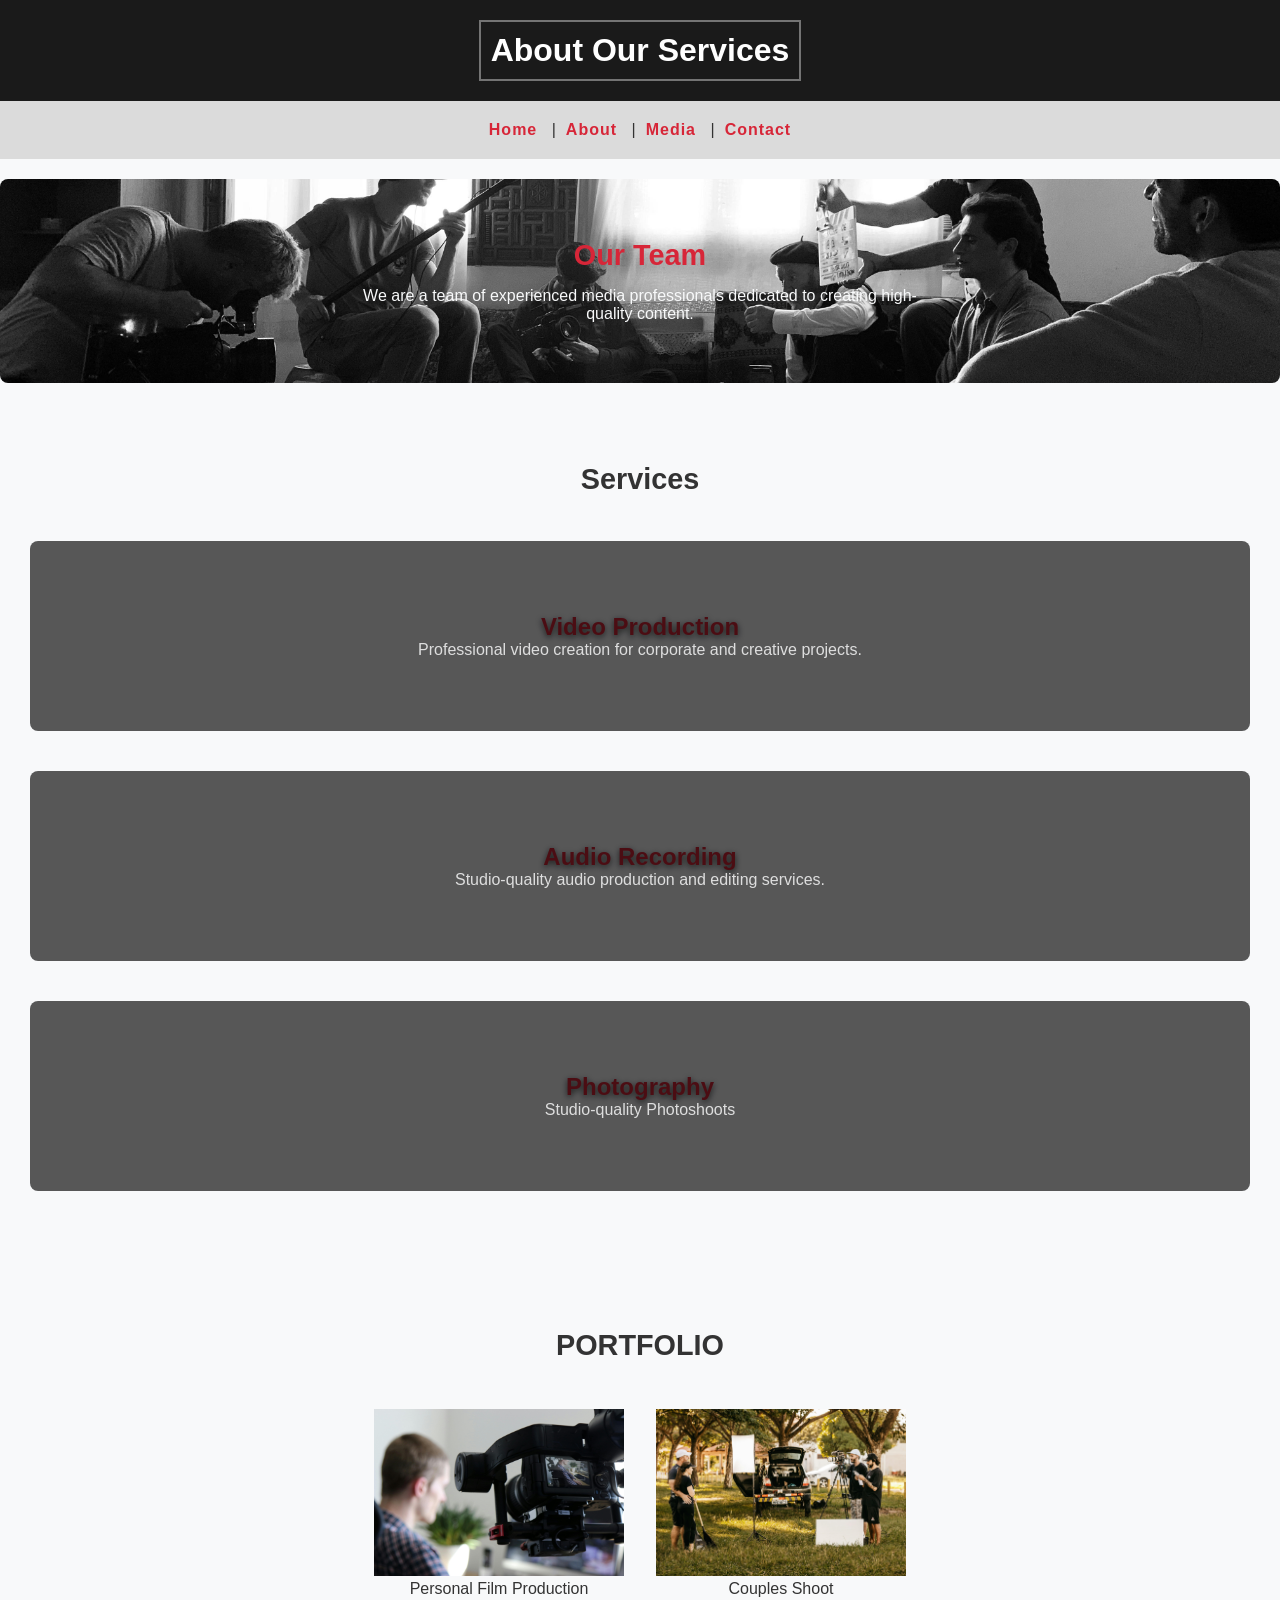
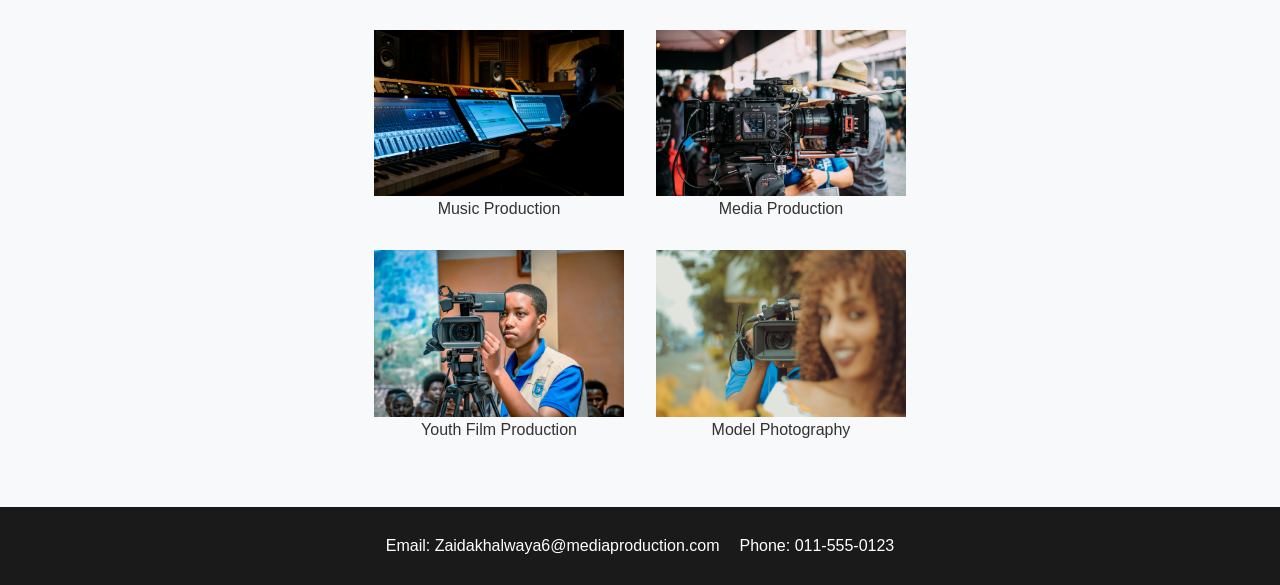
==== about.html @ 87d3c967 "fix full screen bug" ====
<!DOCTYPE html>
<html lang="en">
<head>
    <meta charset="UTF-8">
    <meta name="viewport" content="width=device-width, initial-scale=1.0">
    <title>About Us</title>
    <link rel="stylesheet" href="css/styles.css">
    <link rel="stylesheet" href="css/animations.css">
    <link rel="stylesheet" href="css/layout.css">
</head>
<body>
    <header class="top">
        <h1>About Our Services</h1>
    </header>
    <nav class="nav">
        <ul >
            <li><a href="index.html">Home</a> | </li>
            <li><a href="about.html">About</a> | </li>
            <li><a href="media.html">Media</a> | </li>
            <li><a href="contact.html">Contact</a></li>
        </ul>
    </nav>

    <main>
      <section class="team-section">
        <article>
            <h2>Our Team</h2>
            <p>We are a team of experienced media professionals dedicated to creating high-quality content.</p>
        </article>
      </section>
    
    <section class="service-section">
        <div class="service">
            <h2>Services</h2>
        </div>

        <article class="service-card video-section">
            <video autoplay muted loop playsinline>
                <source src="media/videoPRO.mp4" type="video/mp4">
            </video>

            <div class="content">
                <h3>Video Production</h3>
                <p>Professional video creation for corporate and creative projects.</p>
            </div>
        </article>

        <article class="service-card audio-section">
            <video autoplay muted loop playsinline>
                <source src="media/audioPRO.mp4" type="video/mp4">
            </video>

            <div class="content">
                <h3>Audio Recording</h3>
                <p>Studio-quality audio production and editing services.</p>
            </div>
        </article>

        <article class="service-card img-section">
            <video autoplay muted loop playsinline>
                <source src="media/photoPRO1.mp4" type="video/mp4">
            </video>

            <div class="content">
                <h3>Photography</h3>
                <p>Studio-quality Photoshoots</p>
            </div>
        </article>
    </section>
        
    <section class="portfolio-section">
        <article>
            <div class="portfolio-grid">
                <h2>Portfolio</h2>

                <figure>
                    <img src="images/work1.jpg" alt="Portfolio image 1">
                    <figcaption>Personal Film Production</figcaption>
                </figure>

                <figure>
                    <img src="images/work2.jpg" alt="Portfolio image 2">
                    <figcaption>Couples Shoot</figcaption>
                </figure>

                <figure>
                    <img src="images/work3.jpg" alt="Portfolio image 3">
                    <figcaption>Music Production</figcaption>
                </figure>

                <figure>
                    <img src="images/work4.jpg" alt="Portfolio image 4">
                    <figcaption>Media Production</figcaption>
                </figure>

                <figure>
                    <img src="images/work5.jpg" alt="Portfolio image 5">
                    <figcaption>Youth Film Production</figcaption>
                </figure>

                <figure>
                    <img src="images/work6.jpg" alt="Portfolio image 6">
                    <figcaption>Model Photography</figcaption>
                </figure>

            </div>
        </article>
    </section>
    
    </main>

    <footer>
        <div class="bottom">
            <p>Email: Zaidakhalwaya6@mediaproduction.com</p>
            <p>Phone: 011-555-0123</p>
        </div>
    </footer>
</body>
</html>
---- css/styles.css ----
:root {
    --bg: #F8F9FA;
    --primary: #1A1A1A;
    --secondary: #2F2F2F;
    --accent: #D72638;
    --accent-alt: #3A86FF;
    --text: #333333;
    --text-light: #777777;
    --bg-secondary: #ECECEC;
}

* {
    margin: 0;
    padding: 0;
}

html,body {
    font-family: Arial;
    background-color: var(--bg);
    color: var(--text);
}

.top {
    background-color: var(--primary);
    color: white;
}

.nav ul{
    list-style: none;
    background-color: #dbdbdb;
}

.nav a {
    text-decoration: none;
    color: var(--accent);
    font-weight: bold;   
}

.nav a {
     font-family: 'Poppins', sans-serif;
    font-weight: 600;
    letter-spacing: 1px;
}

.hero {
    background-color: var(--primary);
    color: white;
}

.hero h2 {
    color: var(--accent);
}
.hero p {
    color: #CCCCCC;
}

.hero {
    background-image: url("/images/bannerHomePage.jpg"); 
    background-size: cover; 
    background-position: center; 
    background-repeat: no-repeat; 
    
    padding: 40px; 
    color: white; 
}

.team-section {
    background-image: url("/images/bannerAboutPage.jpg");
    background-size: cover;
    background-position: center;  
    background-repeat: no-repeat; 
    padding: 40px; 
    color: white; 
}


.content {
    padding: 40px 20px;
    border-radius: 8px;
 
}

.content h2 {
    color: var(--primary);
}

.content p {
    color: var(--text-light);
}


/* about.html styles *****/  
.team-section h2 {
    color: var(--accent);
}
.team-section {
    color: var(--bg);
}

/* Dark overlay for readability */
.service-card::before {
    content: "";
    position: absolute;
    inset: 0;
    background: rgba(0, 0, 0, 0.65);
    z-index: 0;
}

/* Text styling */
.service-card h3 {
    font-size: 1.5rem;
    font-weight: 600;
}

.service-card p {
    font-size: 1rem;
    opacity: 0.9;
}

.video-section h3,
.audio-section h3,
.img-section h3 {
    color: var(--accent);
        text-shadow: 0 2px 6px rgba(0, 0, 0, 0.8);
}

.video-section p,
.audio-section p,
.img-section p {
    color: var(--bg-secondary);
}

/*media section */

.client {
    padding: 4rem 2rem; 
    background-color: #f4f6f8; 
    font-family: 'Segoe UI', Tahoma, Geneva, Verdana, sans-serif;
    }


.client h2 {
  color: #333;
  font-size: 2rem;
  font-weight: 700;
 }

.client figure {
    background: #ffffff;
    border: 1px solid #e0e0e0;
    border-radius: 12px;
    box-shadow: 0 4px 6px rgba(0,0,0,0.05); 
    transition: transform 0.3s ease, box-shadow 0.3s ease;
 }

.client img {
    border-radius: 50%;   
    border: 3px solid #fff;
    box-shadow: 0 2px 4px rgba(0,0,0,0.1);
    }

/*Text Styling */

.client figcaption {
    color: #555;
    font-size: 0.95rem;
   line-height: 1.5;
    }

.client figcaption strong {
    display: block;
    color: #222;
    font-size: 1.1rem;
    margin-bottom: 0.25rem;
   }

form {    
    background-color: #f9f9f9;
    padding: 2rem;          
    border-radius: 8px;     
    box-shadow: 0 4px 6px rgba(0,0,0,0.1); 
}

.form-heading {
        display: flex;
        justify-content: center;
        margin-top: 0;
        border-bottom: 1px solid #000000; 
        padding-bottom: 0.5rem;    
    }

form input, form textarea {
    border: 1px solid #000000;
    border-radius: 4px;
    box-sizing: border-box;
}

form button {
    border: none;
    border-radius: 4px;
    background-color: #3f3f3f;
    color: white;
}

.bottom {
    background-color: var(--primary);
    color: white;
}
---- css/animations.css ----
/* nav animation */

.nav a:hover{
    color: black;
    text-decoration:underline;
}


/*Hover animations*/
.service-section article:hover,
.portfolio-grid img:hover {
    transform: translateY(-5px);
    transition: 0.3s ease;
    box-shadow: 0 28px 20px rgba(0,0,0,0.15);
}


/*transition animations**/
.portfolio-grid img {
    transition: transform 1.0s ease;
}

.service-section article {
    transition: transform 1.5s ease;
}

.service-section article:hover {
    transform: scale(1.4);
}

.portfolio-grid img:hover {
    transform: scale(1.3);
}


.client figure:hover {
    transform: translateY(-5px);
    box-shadow: 0 10px 15px rgba(0,0,0,0.1);
    border-color: #ccc;
}

button:hover {
    background-color: #a61b2a; 
    transform: scale(1.05);
}



/*bounce animations*/
.hero h2,
.content h2 {
    animation: float 3s ease-in-out infinite;

}


.video-section h3,
.audio-section h3,
.img-section h3,
.audio-sample h2 {
    animation: float 5s ease-in-out infinite;
}



.hat {
    height: 100px;
    animation: hatBounce 1s ease-out forwards;
    opacity: 0;
}



@keyframes hatBounce {
    0% {
        transform: translateY(-150px) scale(0.5) rotate(-30deg);
        opacity: 0;
    }
    50% {
        transform: translateY(20px) scale(1.2) rotate(10deg);
        opacity: 1;
    }
    70% {
        transform: translateY(-10px) scale(0.95) rotate(-5deg);
    }
    100% {
        transform: translateY(0) scale(1) rotate(0deg);
          opacity: 1;
    }
}
/*fadeSlideUp animations*/

.location h2 {
    opacity: 0;
    transform: translateY(30px);
    animation: fadeSlideUp 2s ease forwards;
    animation-delay: 0.7s; 
}

.top h1{
    opacity: 0;
    transform: translateY(30px);
    animation: fadeSlideUp 2s ease forwards;
    animation-delay: 0.5s;  
}

.team-section h2 {
    opacity: 0;
    transform: translateY(30px);
    animation: fadeSlideUp 1s ease forwards;
    animation-delay: 0.1s;  
}

.service-section h2 {
    opacity: 0;
    transform: translateY(30px);
    animation: fadeSlideUp 2s ease forwards;
    animation-delay: 0.9s;  
}

.portfolio-section h2 {
    opacity: 0;
    transform: translateY(30px);
    animation: fadeSlideUp 2s ease forwards;
    animation-delay: 1.0s; 
}

.video-showcase h2{
    opacity: 0;
    transform: translateY(30px);
    animation: fadeSlideUp 1s ease forwards;
    animation-delay: 0.02s; 
}
/* Keyframes */

    @keyframes fadeSlideUp {
        to {
            opacity: 1;
            transform: translateY(0);
        }
    }

    /* bounce animation key */
    @keyframes float {
        0%, 100% { transform: translateY(0); }
        50% { transform: translateY(-5px); }
    }
---- css/layout.css ----
/* general layout */
    html, body {
        height: 100%;
        margin: 0;
    }

    body {
        display: flex;
        flex-direction: column;
    }

    main {
    flex: 1;
}

    .top {
        padding: 20px;
        display: flex;
        gap: 20px;
        justify-content: center;
    }

    .top h1 {
        display: flex;
        justify-content: center;
        margin: 0;
        align-items: center;
        padding: 10px;
        border:2px solid rgb(116, 116, 116);
    }

    .top img{
        padding: 2px;
        width: 80px;
       

    }

    .nav ul{
        display: flex;
        justify-content: center;
        padding: 20px;
    }

    .nav a{
        margin: 0 10px;
    }

/**** Main homepage(index.html) Layout ****/
    .homepage {
        min-height: 100vh;
        display: flex;
        flex-direction: column;
        gap: 10px;
    }

    .hero {
        flex: 2;
        display: flex;
        flex-direction: column;
        justify-content: center;    
        align-items: center;          
        text-align: center;
        padding: 10px 15px;
        margin: 0;
    }

    .content {
        flex: 1;                    
        display: flex;
        flex-direction: column;
        justify-content: center;
        align-items: center;
        text-align: center;
        padding: 10px;
    }


/*****  about.html Layout ********/

    .portfolio-grid img {
        max-width: 250px; 
        width: 100%;
        height: auto;
        object-fit: cover;
    }


    .team-section {
        padding: 60px 20px;
        display: flex;
        justify-content: center;  
        align-items: center;     
        text-align: center;
    }

    .team-section article {
        max-width: 600px;  
    }


/*Service Section */
    .service-section {
        display: flex;
        flex-direction: column;
        padding: 60px 20px;
    }


    .service-section {
        display: flex;
        flex-direction: column;
        padding: 60px 20px;
    }

 
    .service {
        display: flex;
        justify-content: center;
    }

/* Cards THE BRAIN OF BACKGROUND*/
    .service-card {
        position: relative;
        overflow: hidden;
        border-radius: 8px;
        padding: 20px;
        margin: 10px;
        flex: 1 1 150px;
        text-align: center;
    }

/* Video background THE BRAIN OF BACKGROUND**/
    .service-card video {
        position: absolute;
        inset: 0;
        width: 100%;
        height: 100%;
        object-fit: cover;
        z-index: 0;
    }


    .video-section,
    .audio-section,
    .img-section {
        display: flex;
        flex-direction: column;   
        justify-content: center;  
        align-items: center;  
        text-align: center;       
        padding: 20px;
    }

    .service-section {
        display: flex;
        flex-wrap: wrap;  
        justify-content: center;
        gap: 20px;
}

/* Portfolio Section */
    .portfolio-section {
        padding: 60px 20px;
        text-align: center;
    }

/* Portfolio Grid */
/* Portfolio Section */
.portfolio-section {
    padding: 3rem 2rem;
    text-align: center;
}

/* Grid container */
.portfolio-grid {
    display: grid;
    grid-template-columns: repeat(2, 1fr); 
    grid-template-rows: repeat(2, auto); 
    gap: 2rem;
}


.portfolio-grid h2 {
    grid-column: 1 / -1; 
    text-align: center;
    font-size: 1.8rem;
    text-transform: uppercase;
}

.portfolio-grid article {
    padding: 1rem;
    border-radius: 8px;
}


/* Mobile */
@media (max-width: 600px) {
    .portfolio-grid {
        grid-template-columns: 1fr; 
    }
}

/* Media.HTML*/
/* Video & Audio Sections AND LOCATION + CLIENTS*/

    section {
        padding: 20px;
        margin: 20px 0;
        border-radius: 8px;
        display: flex;
        justify-content: center;
    }

    section h2 {
        font-size: 1.8rem;
        margin-bottom: 15px;
        text-align: center;
    }

/* Video section*/
    .video-showcase {
        text-align: center;
        padding: 20px 0;
    }

    .video-showcase h2 {
        margin-bottom: 20px;
    }

    .video-showcase video {
        display: inline-block; 
        width: 45%;          
        margin: 0 10px;        
        height: auto;
        border-radius: 5px;
    }

/* Audio section*/
    .audio-sample {
        display: block;
        text-align: center;     
        padding: 20px 0;
        background-color: #555;
    }

    .audio-sample h2 {
        margin-bottom: 20px;
        color: #ffffff;
        
    }

    .audio-sample audio {
        display: block;           
        margin: 0 auto 10px;     
        width: 60%;               
        max-width: 500px;         
    }

    .audio-sample p {
        margin: 0;              
        font-size: 1rem;
        color: #e0e0e0;
    }

/*location*/

    .location h2 {
        text-align: center;
        font-size: 2.2rem;
        letter-spacing: 2px;
        text-transform: uppercase;
        margin-bottom: 20px;
        color: #222;
    }

    .location {
        padding: 20px 0;
    }

    .location iframe {
        width: 100vw; 
        height: 200px;
        border: 0;
        display: block;
    }


    .location p {
        text-align: center;
        margin-top: 10px;
        color: #555;
    }
    
/* General section styling */

        .client article {
            display: flex;
            flex-wrap: wrap;           
            flex-direction: row;      
            justify-content: center;  
            gap: 2rem;                
            max-width: 1000px;        
            margin: 0 auto;            
        }


        .client h2 {
            flex: 0 0 100%; 
            text-align: center;
            margin-bottom: 1rem;
            position: relative;
        }

        .client figure {
            padding: 2rem;
            width: 300px; 
            text-align: center;
            margin: 0; 
        }

 
        .client img {
            width: 100px;
            height: 100px;
            object-fit: cover;  
            margin-bottom: 1rem;
        }

        @media (max-width: 600px) {
            .client figure {
                width: 100%; 
            }
        }

/* contact.html **/
    .form-main {
        display: flex;
        justify-content: center; 
        padding: 2rem;
    }
   
 

    .input, .gender-input, .message-input, .service-input {
        display: flex;
        flex-direction: column;
        margin-bottom: 1rem;  
    }

    form {
        display: flex;
        flex-direction: column;
        align-items: center; 
        max-width: 500px;  
        width: 100%;            
    }

    form fieldset {
        border: none;
        width: 100%;
        padding: 0;
        margin: 0;
    }

    label {
        margin-bottom: 1rem;
        font-weight: 500;
    }

    form div {
        margin-bottom: 1rem;
    }

    .radio-options {
        display: flex;
        gap: 1rem;
        align-items: center;
    }
    .radio-options input[type="radio"] {
        margin:0; 
    }

    textarea {
    min-height: 60px;
    resize: vertical;
    }

    form input, form textarea {
        padding: 0.5rem;
    }

    form input[type="text"],
    form input[type="email"],
    form input[type="tel"],
    form textarea {
        width: 100%;
    }

    form button {
        padding: 0.7rem 1.5rem;
    }

    .bottom {
        display: flex;
        padding: 30px;
        justify-content: center;
        margin-bottom: 0px;
    }

    .bottom p{
        margin: 0 10px;
    }
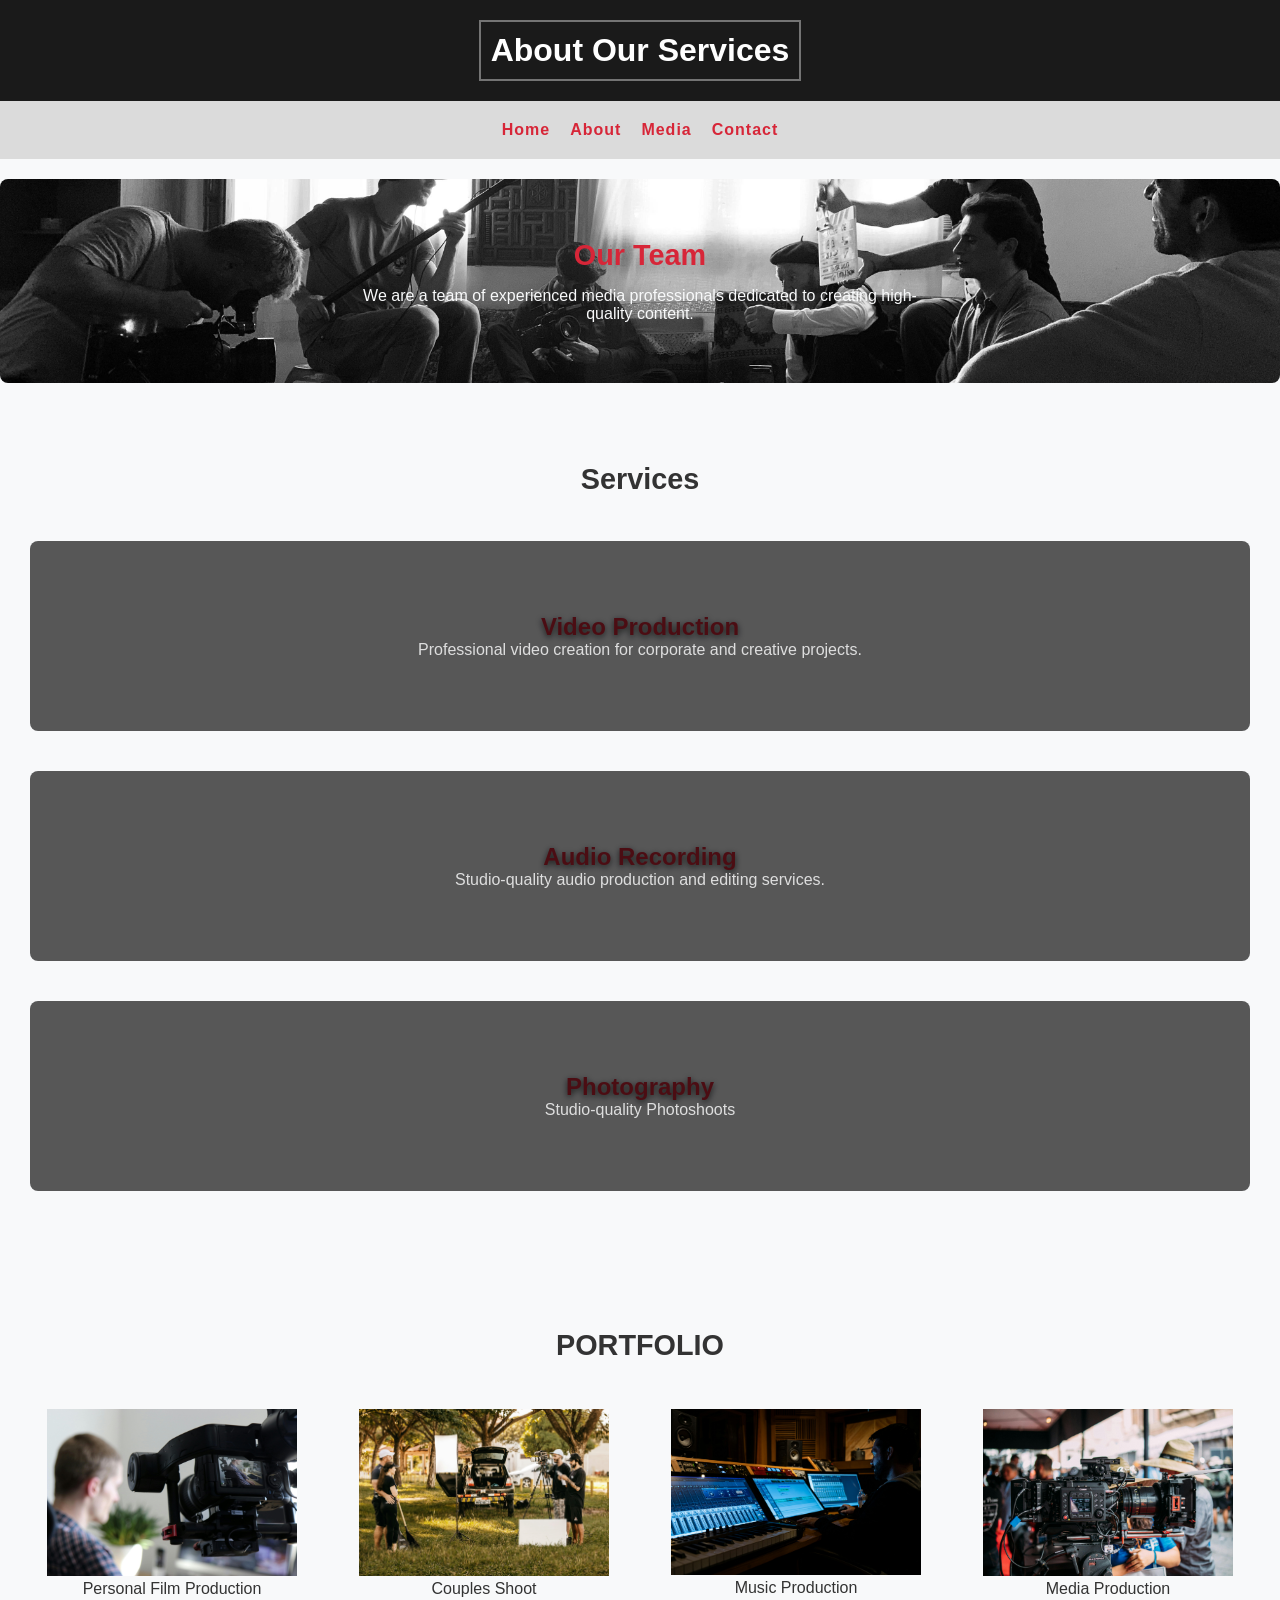
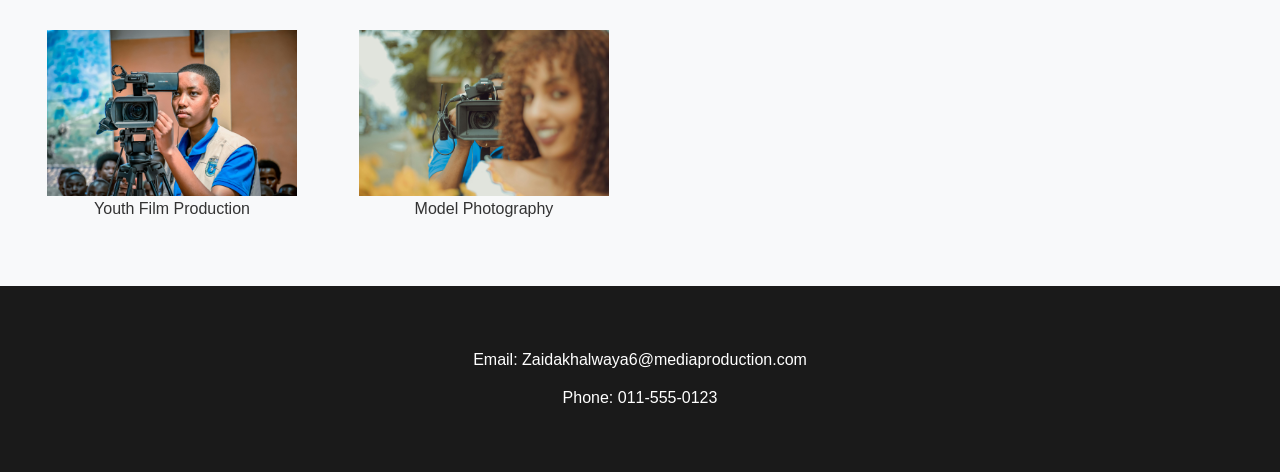
==== commit 77ed7b0f: "fix nav bar" ====
--- a/about.html
+++ b/about.html
@@ -3,6 +3,8 @@
 <head>
     <meta charset="UTF-8">
     <meta name="viewport" content="width=device-width, initial-scale=1.0">
+    <meta name="description" content="About our media production company">
+    <meta name="author" content="Zaid">
     <title>About Us</title>
     <link rel="stylesheet" href="css/styles.css">
     <link rel="stylesheet" href="css/animations.css">
@@ -14,10 +16,10 @@
     </header>
     <nav class="nav">
         <ul >
-            <li><a href="index.html">Home</a> | </li>
-            <li><a href="about.html">About</a> | </li>
-            <li><a href="media.html">Media</a> | </li>
-            <li><a href="contact.html">Contact</a></li>
+                <li><a href="index.html">Home</a></li>
+                <li><a href="about.html">About</a></li>
+                <li><a href="media.html">Media</a></li>
+                <li><a href="contact.html">Contact</a></li>
         </ul>
     </nav>
 
@@ -37,6 +39,7 @@
         <article class="service-card video-section">
             <video autoplay muted loop playsinline>
                 <source src="media/videoPRO.mp4" type="video/mp4">
+                Your browser does not support the video tag.
             </video>
 
             <div class="content">
@@ -48,6 +51,7 @@
         <article class="service-card audio-section">
             <video autoplay muted loop playsinline>
                 <source src="media/audioPRO.mp4" type="video/mp4">
+                Your browser does not support the video tag.
             </video>
 
             <div class="content">
@@ -59,6 +63,7 @@
         <article class="service-card img-section">
             <video autoplay muted loop playsinline>
                 <source src="media/photoPRO1.mp4" type="video/mp4">
+                Your browser does not support the video tag.
             </video>
 
             <div class="content">
--- a/css/styles.css
+++ b/css/styles.css
@@ -42,6 +42,7 @@
     letter-spacing: 1px;
 }
 
+
 .hero {
     background-color: var(--primary);
     color: white;
@@ -181,6 +182,18 @@
     box-shadow: 0 4px 6px rgba(0,0,0,0.1); 
 }
 
+input:focus,
+select:focus,
+textarea:focus {
+    outline: 2px solid dodgerblue;
+}
+
+.radio-options label:first-child {
+    color: rgb(0, 0, 0);
+    font-weight: bold;
+}
+
+
 .form-heading {
         display: flex;
         justify-content: center;
@@ -202,6 +215,14 @@
     color: white;
 }
 
+.input:not(:last-child) {
+    margin-bottom: 15px;
+}
+
+.input:first-child {
+    margin-top: 10px;
+}
+
 .bottom {
     background-color: var(--primary);
     color: white;
--- a/css/animations.css
+++ b/css/animations.css
@@ -1,6 +1,10 @@
 
 
 /* nav animation */
+
+/*
+    apology commit 
+*/
 
 .nav a:hover{
     color: black;
--- a/css/layout.css
+++ b/css/layout.css
@@ -35,6 +35,7 @@
        
 
     }
+    
 
     .nav ul{
         display: flex;
@@ -175,8 +176,8 @@
 /* Grid container */
 .portfolio-grid {
     display: grid;
-    grid-template-columns: repeat(2, 1fr); 
-    grid-template-rows: repeat(2, auto); 
+    grid-template-columns:
+        repeat(auto-fit, minmax(250px, 1fr));
     gap: 2rem;
 }
 
@@ -208,8 +209,6 @@
         padding: 20px;
         margin: 20px 0;
         border-radius: 8px;
-        display: flex;
-        justify-content: center;
     }
 
     section h2 {
@@ -336,9 +335,11 @@
 /* contact.html **/
     .form-main {
         display: flex;
-        justify-content: center; 
+        justify-content: center;  
+        gap: 2rem;
         padding: 2rem;
-    }
+        align-items: flex-start;
+}
    
  
 
@@ -347,6 +348,8 @@
         flex-direction: column;
         margin-bottom: 1rem;  
     }
+
+
 
     form {
         display: flex;
@@ -356,11 +359,21 @@
         width: 100%;            
     }
 
-    form fieldset {
-        border: none;
-        width: 100%;
-        padding: 0;
-        margin: 0;
+    
+    legend {
+            display: block;
+            width: 100%;
+            text-align: center;
+            font-size: 1.5rem;
+            font-weight: bold;
+            margin-bottom: 20px;
+        }
+
+    fieldset {
+        display: grid;
+        grid-template-columns: repeat(auto-fit, minmax(450px, 1fr));
+        gap: 15px;
+        padding: 20px;
     }
 
     label {
@@ -399,15 +412,17 @@
 
     form button {
         padding: 0.7rem 1.5rem;
-    }
-
-    .bottom {
-        display: flex;
-        padding: 30px;
-        justify-content: center;
-        margin-bottom: 0px;
-    }
+        margin-top: 1rem;
+    }
+
+
+
+    footer > div.bottom {
+    text-align: center;
+    padding: 55px;
+}
 
     .bottom p{
         margin: 0 10px;
-    }
+        padding: 10px;
+    }
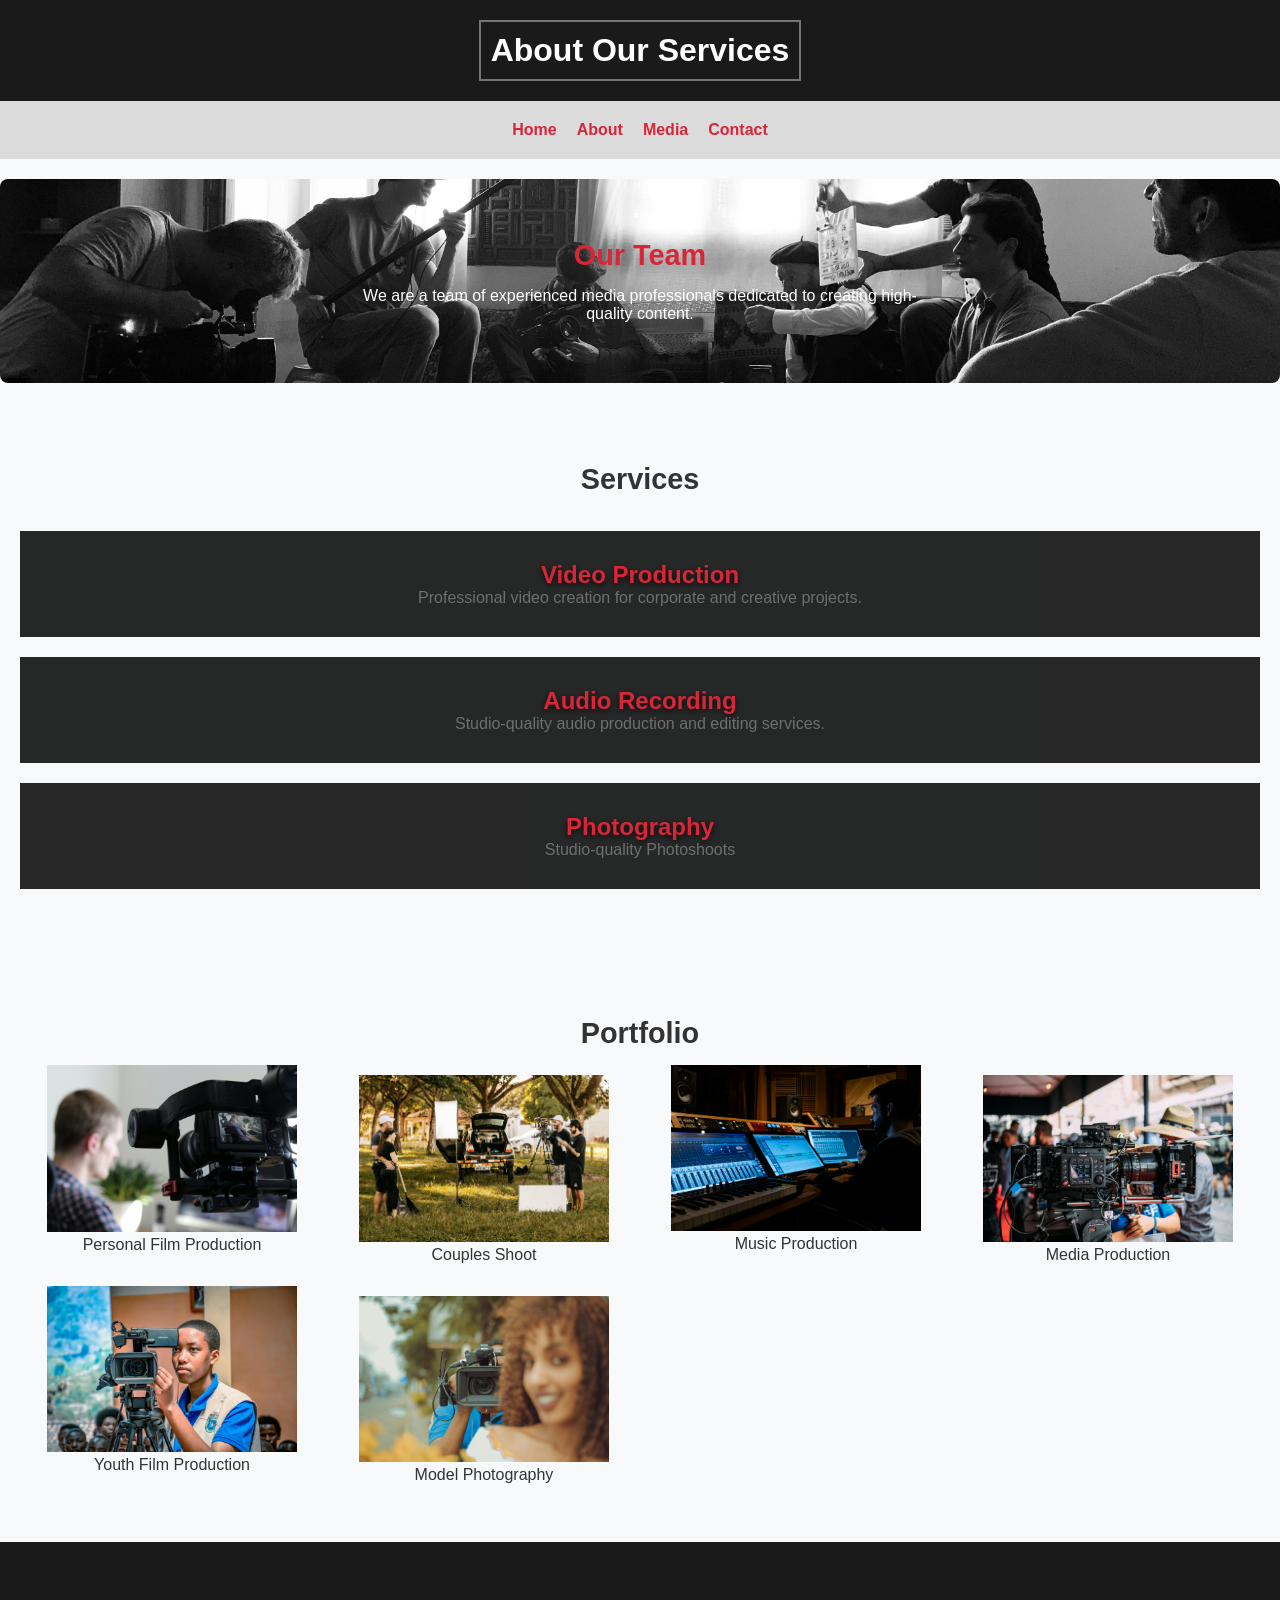
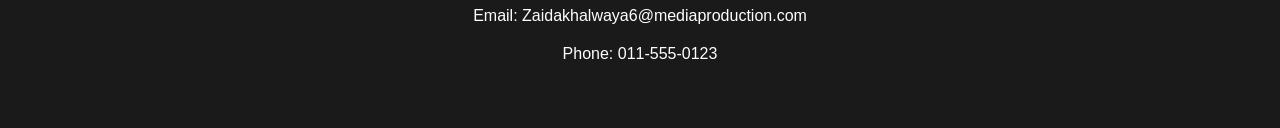
==== commit 5afe21e3: "added grid to services" ====
--- a/about.html
+++ b/about.html
@@ -74,9 +74,10 @@
     </section>
         
     <section class="portfolio-section">
+           <h2>Portfolio</h2>
         <article>
             <div class="portfolio-grid">
-                <h2>Portfolio</h2>
+             
 
                 <figure>
                     <img src="images/work1.jpg" alt="Portfolio image 1">
--- a/css/styles.css
+++ b/css/styles.css
@@ -12,20 +12,33 @@
 * {
     margin: 0;
     padding: 0;
-}
-
-html,body {
-    font-family: Arial;
+    box-sizing: border-box;
+}
+
+html, body {
+    font-family: Arial, sans-serif;
     background-color: var(--bg);
     color: var(--text);
-}
-
+    height: 100%;
+}
+
+/* Layout base */
+body {
+    display: flex;
+    flex-direction: column;
+}
+
+main {
+    flex: 1;
+}
+
+/* HEADER / NAV */
 .top {
     background-color: var(--primary);
     color: white;
 }
 
-.nav ul{
+.nav ul {
     list-style: none;
     background-color: #dbdbdb;
 }
@@ -33,72 +46,63 @@
 .nav a {
     text-decoration: none;
     color: var(--accent);
-    font-weight: bold;   
-}
-
-.nav a {
-     font-family: 'Poppins', sans-serif;
-    font-weight: 600;
-    letter-spacing: 1px;
-}
-
-
+    font-weight: bold;
+    transition: color 0.3s ease;
+}
+
+.nav a:hover {
+    color: black;
+}
+
+/* HERO */
 .hero {
-    background-color: var(--primary);
+    background-image: url("/images/bannerHomePage.jpg");
+    background-size: cover;
+    background-position: center;
+    background-repeat: no-repeat;
+    padding: 40px;
     color: white;
 }
 
 .hero h2 {
     color: var(--accent);
 }
+
 .hero p {
-    color: #CCCCCC;
-}
-
-.hero {
-    background-image: url("/images/bannerHomePage.jpg"); 
-    background-size: cover; 
-    background-position: center; 
-    background-repeat: no-repeat; 
-    
-    padding: 40px; 
-    color: white; 
-}
-
+    color: #ccc;
+}
+
+/* CONTENT */
+.content {
+    padding: 40px 20px;
+    border-radius: 8px;
+}
+
+.content h2 {
+    color: var(--primary);
+}
+
+.content p {
+  
+    color: var(--text-light);
+}
+
+/* TEAM */
 .team-section {
     background-image: url("/images/bannerAboutPage.jpg");
     background-size: cover;
-    background-position: center;  
-    background-repeat: no-repeat; 
-    padding: 40px; 
-    color: white; 
-}
-
-
-.content {
-    padding: 40px 20px;
-    border-radius: 8px;
- 
-}
-
-.content h2 {
-    color: var(--primary);
-}
-
-.content p {
-    color: var(--text-light);
-}
-
-
-/* about.html styles *****/  
+    background-position: center;
+    padding: 40px;
+    color: white;
+}
+
+
+
 .team-section h2 {
     color: var(--accent);
 }
-.team-section {
-    color: var(--bg);
-}
-
-/* Dark overlay for readability */
+
+/* SERVICE CARD OVERLAY */
 .service-card::before {
     content: "";
     position: absolute;
@@ -107,105 +111,63 @@
     z-index: 0;
 }
 
-/* Text styling */
+/* TEXT */
 .service-card h3 {
     font-size: 1.5rem;
-    font-weight: 600;
-}
+    
+}
+
+
 
 .service-card p {
     font-size: 1rem;
     opacity: 0.9;
 }
 
+/* MEDIA TEXT */
 .video-section h3,
 .audio-section h3,
 .img-section h3 {
     color: var(--accent);
-        text-shadow: 0 2px 6px rgba(0, 0, 0, 0.8);
-}
-
-.video-section p,
-.audio-section p,
-.img-section p {
-    color: var(--bg-secondary);
-}
-
-/*media section */
-
+    text-shadow: 0 2px 6px rgba(0,0,0,0.8);
+}
+
+/* CLIENT */
 .client {
-    padding: 4rem 2rem; 
-    background-color: #f4f6f8; 
-    font-family: 'Segoe UI', Tahoma, Geneva, Verdana, sans-serif;
-    }
-
+    padding: 4rem 2rem;
+    background-color: #f4f6f8;
+}
 
 .client h2 {
-  color: #333;
-  font-size: 2rem;
-  font-weight: 700;
- }
+    color: #333;
+    font-size: 2rem;
+}
 
 .client figure {
-    background: #ffffff;
+    background: #fff;
     border: 1px solid #e0e0e0;
     border-radius: 12px;
-    box-shadow: 0 4px 6px rgba(0,0,0,0.05); 
+    box-shadow: 0 4px 6px rgba(0,0,0,0.05);
     transition: transform 0.3s ease, box-shadow 0.3s ease;
- }
+}
 
 .client img {
-    border-radius: 50%;   
+    border-radius: 50%;
     border: 3px solid #fff;
-    box-shadow: 0 2px 4px rgba(0,0,0,0.1);
-    }
-
-/*Text Styling */
-
-.client figcaption {
-    color: #555;
-    font-size: 0.95rem;
-   line-height: 1.5;
-    }
-
-.client figcaption strong {
-    display: block;
-    color: #222;
-    font-size: 1.1rem;
-    margin-bottom: 0.25rem;
-   }
-
-form {    
+}
+
+/* FORM BASE */
+form {
     background-color: #f9f9f9;
-    padding: 2rem;          
-    border-radius: 8px;     
-    box-shadow: 0 4px 6px rgba(0,0,0,0.1); 
-}
-
-input:focus,
-select:focus,
-textarea:focus {
-    outline: 2px solid dodgerblue;
-}
-
-.radio-options label:first-child {
-    color: rgb(0, 0, 0);
-    font-weight: bold;
-}
-
-
-.form-heading {
-        display: flex;
-        justify-content: center;
-        margin-top: 0;
-        border-bottom: 1px solid #000000; 
-        padding-bottom: 0.5rem;    
-    }
-
-form input, form textarea {
-    border: 1px solid #000000;
+    padding: 2rem;
+    border-radius: 8px;
+    box-shadow: 0 4px 6px rgba(0,0,0,0.1);
+}
+
+form input,
+form textarea {
+    border: 1px solid #000;
     border-radius: 4px;
-    box-sizing: border-box;
 }
 
 form button {
@@ -213,18 +175,32 @@
     border-radius: 4px;
     background-color: #3f3f3f;
     color: white;
-}
-
-.input:not(:last-child) {
-    margin-bottom: 15px;
-}
-
-.input:first-child {
-    margin-top: 10px;
-}
-
+    transition: all 0.3s ease;
+}
+
+/* VALIDATION */
+form input:valid,
+form textarea:valid,
+form select:valid {
+    border: 2px solid green;
+}
+
+form input:invalid,
+form textarea:invalid,
+form select:invalid {
+    border: 2px solid red;
+}
+
+form button:active {
+    transform: scale(0.98);
+}
+
+form button:hover {
+    opacity: 0.9;
+}
+
+/* FOOTER */
 .bottom {
     background-color: var(--primary);
     color: white;
-}
-
+}
--- a/css/animations.css
+++ b/css/animations.css
@@ -1,64 +1,102 @@
-
-
-/* nav animation */
-
-/*
-    apology commit 
-*/
-
-.nav a:hover{
+/* =========================
+   NAV ANIMATION
+========================= */
+
+.nav a:hover {
     color: black;
-    text-decoration:underline;
-}
-
-
-/*Hover animations*/
+    text-decoration: underline;
+}
+
+/* =========================
+   HOVER ANIMATIONS
+========================= */
+
+/* FIXED: unified hover system (no conflicting transforms) */
 .service-section article:hover,
 .portfolio-grid img:hover {
     transform: translateY(-5px);
-    transition: 0.3s ease;
     box-shadow: 0 28px 20px rgba(0,0,0,0.15);
-}
-
-
-/*transition animations**/
+    transition: transform 0.3s ease, box-shadow 0.3s ease;
+}
+
+/* Portfolio image transition */
 .portfolio-grid img {
-    transition: transform 1.0s ease;
-}
-
-.service-section article {
-    transition: transform 1.5s ease;
-}
-
+    transition: transform 0.6s ease;
+}
+
+/* IMPORTANT FIX: removed conflicting scale(1.4) */
 .service-section article:hover {
-    transform: scale(1.4);
-}
-
+    transform: translateY(-5px) scale(1.03);
+}
+
+/* Portfolio hover */
 .portfolio-grid img:hover {
-    transform: scale(1.3);
-}
-
-
+    transform: scale(1.05);
+}
+
+/* Client hover */
 .client figure:hover {
     transform: translateY(-5px);
     box-shadow: 0 10px 15px rgba(0,0,0,0.1);
     border-color: #ccc;
 }
 
+/* Button hover */
 button:hover {
-    background-color: #a61b2a; 
+    background-color: #a61b2a;
     transform: scale(1.05);
-}
-
-
-
-/*bounce animations*/
+    transition: all 0.3s ease;
+}
+
+/* =========================
+   SERVICE CARD FIX (ADDED)
+========================= */
+
+.service-card {
+    position: relative;
+    overflow: hidden;
+    transition: transform 0.3s ease, box-shadow 0.3s ease;
+}
+
+/* video background */
+.service-card video {
+    position: absolute;
+    inset: 0;
+    width: 100%;
+    height: 100%;
+    object-fit: cover;
+    z-index: 0;
+}
+
+/* dark overlay */
+.service-card::after {
+    content: "";
+    position: absolute;
+    inset: 0;
+    background: rgba(0, 0, 0, 0.55);
+    z-index: 1;
+}
+
+/* text layer fix */
+.service-card .content {
+    position: relative;
+    z-index: 2;
+}
+
+/* hover effect */
+.service-card:hover {
+    transform: translateY(-8px) scale(1.03);
+    box-shadow: 0 20px 30px rgba(0, 0, 0, 0.25);
+}
+
+/* =========================
+   FLOAT ANIMATIONS
+========================= */
+
 .hero h2,
 .content h2 {
     animation: float 3s ease-in-out infinite;
-
-}
-
+}
 
 .video-section h3,
 .audio-section h3,
@@ -67,15 +105,15 @@
     animation: float 5s ease-in-out infinite;
 }
 
-
+/* =========================
+   HAT BOUNCE
+========================= */
 
 .hat {
     height: 100px;
     animation: hatBounce 1s ease-out forwards;
     opacity: 0;
 }
-
-
 
 @keyframes hatBounce {
     0% {
@@ -91,63 +129,77 @@
     }
     100% {
         transform: translateY(0) scale(1) rotate(0deg);
-          opacity: 1;
-    }
-}
-/*fadeSlideUp animations*/
+        opacity: 1;
+    }
+}
+
+/* =========================
+   FADE SLIDE UP
+========================= */
 
 .location h2 {
     opacity: 0;
     transform: translateY(30px);
     animation: fadeSlideUp 2s ease forwards;
-    animation-delay: 0.7s; 
-}
-
-.top h1{
-    opacity: 0;
-    transform: translateY(30px);
-    animation: fadeSlideUp 2s ease forwards;
-    animation-delay: 0.5s;  
+    animation-delay: 0.7s;
+}
+
+.top h1 {
+    opacity: 0;
+    transform: translateY(30px);
+    animation: fadeSlideUp 2s ease forwards;
+    animation-delay: 0.5s;
 }
 
 .team-section h2 {
     opacity: 0;
     transform: translateY(30px);
     animation: fadeSlideUp 1s ease forwards;
-    animation-delay: 0.1s;  
+    animation-delay: 0.1s;
 }
 
 .service-section h2 {
     opacity: 0;
     transform: translateY(30px);
     animation: fadeSlideUp 2s ease forwards;
-    animation-delay: 0.9s;  
+    animation-delay: 0.9s;
 }
 
 .portfolio-section h2 {
     opacity: 0;
     transform: translateY(30px);
     animation: fadeSlideUp 2s ease forwards;
-    animation-delay: 1.0s; 
-}
-
-.video-showcase h2{
+    animation-delay: 1s;
+}
+
+.video-showcase h2 {
     opacity: 0;
     transform: translateY(30px);
     animation: fadeSlideUp 1s ease forwards;
-    animation-delay: 0.02s; 
-}
-/* Keyframes */
-
-    @keyframes fadeSlideUp {
-        to {
-            opacity: 1;
-            transform: translateY(0);
-        }
-    }
-
-    /* bounce animation key */
-    @keyframes float {
-        0%, 100% { transform: translateY(0); }
-        50% { transform: translateY(-5px); }
-    }
+    animation-delay: 0.02s;
+}
+
+/* even offset */
+.portfolio-grid figure:nth-child(even) {
+    transform: translateY(10px);
+}
+
+/* =========================
+   KEYFRAMES
+========================= */
+
+@keyframes fadeSlideUp {
+    to {
+        opacity: 1;
+        transform: translateY(0);
+    }
+}
+
+@keyframes float {
+    0%, 100% {
+        transform: translateY(0);
+    }
+    50% {
+        transform: translateY(-5px);
+    }
+}
--- a/css/layout.css
+++ b/css/layout.css
@@ -101,36 +101,31 @@
 
 
 /*Service Section */
+
+
     .service-section {
-        display: flex;
-        flex-direction: column;
+        display: grid;
+        grid-auto-rows: auto;
+        gap: 20px;
         padding: 60px 20px;
-    }
-
-
-    .service-section {
-        display: flex;
-        flex-direction: column;
-        padding: 60px 20px;
-    }
-
- 
+        justify-items: center;
+    }
+
     .service {
-        display: flex;
-        justify-content: center;
+        display: grid;
+        place-items: center;
     }
 
 /* Cards THE BRAIN OF BACKGROUND*/
     .service-card {
+        display: grid;
         position: relative;
         overflow: hidden;
-        border-radius: 8px;
-        padding: 20px;
-        margin: 10px;
-        flex: 1 1 150px;
-        text-align: center;
-    }
-
+        width: 100%;
+        border-radius: 0;
+        padding: 30px;
+        text-align: center;
+    }
 /* Video background THE BRAIN OF BACKGROUND**/
     .service-card video {
         position: absolute;
@@ -153,18 +148,8 @@
         padding: 20px;
     }
 
-    .service-section {
-        display: flex;
-        flex-wrap: wrap;  
-        justify-content: center;
-        gap: 20px;
-}
-
-/* Portfolio Section */
-    .portfolio-section {
-        padding: 60px 20px;
-        text-align: center;
-    }
+
+
 
 /* Portfolio Grid */
 /* Portfolio Section */
@@ -183,7 +168,6 @@
 
 
 .portfolio-grid h2 {
-    grid-column: 1 / -1; 
     text-align: center;
     font-size: 1.8rem;
     text-transform: uppercase;
@@ -371,7 +355,7 @@
 
     fieldset {
         display: grid;
-        grid-template-columns: repeat(auto-fit, minmax(450px, 1fr));
+        grid-template-columns: repeat(auto-fit, minmax(250px, 1fr));
         gap: 15px;
         padding: 20px;
     }
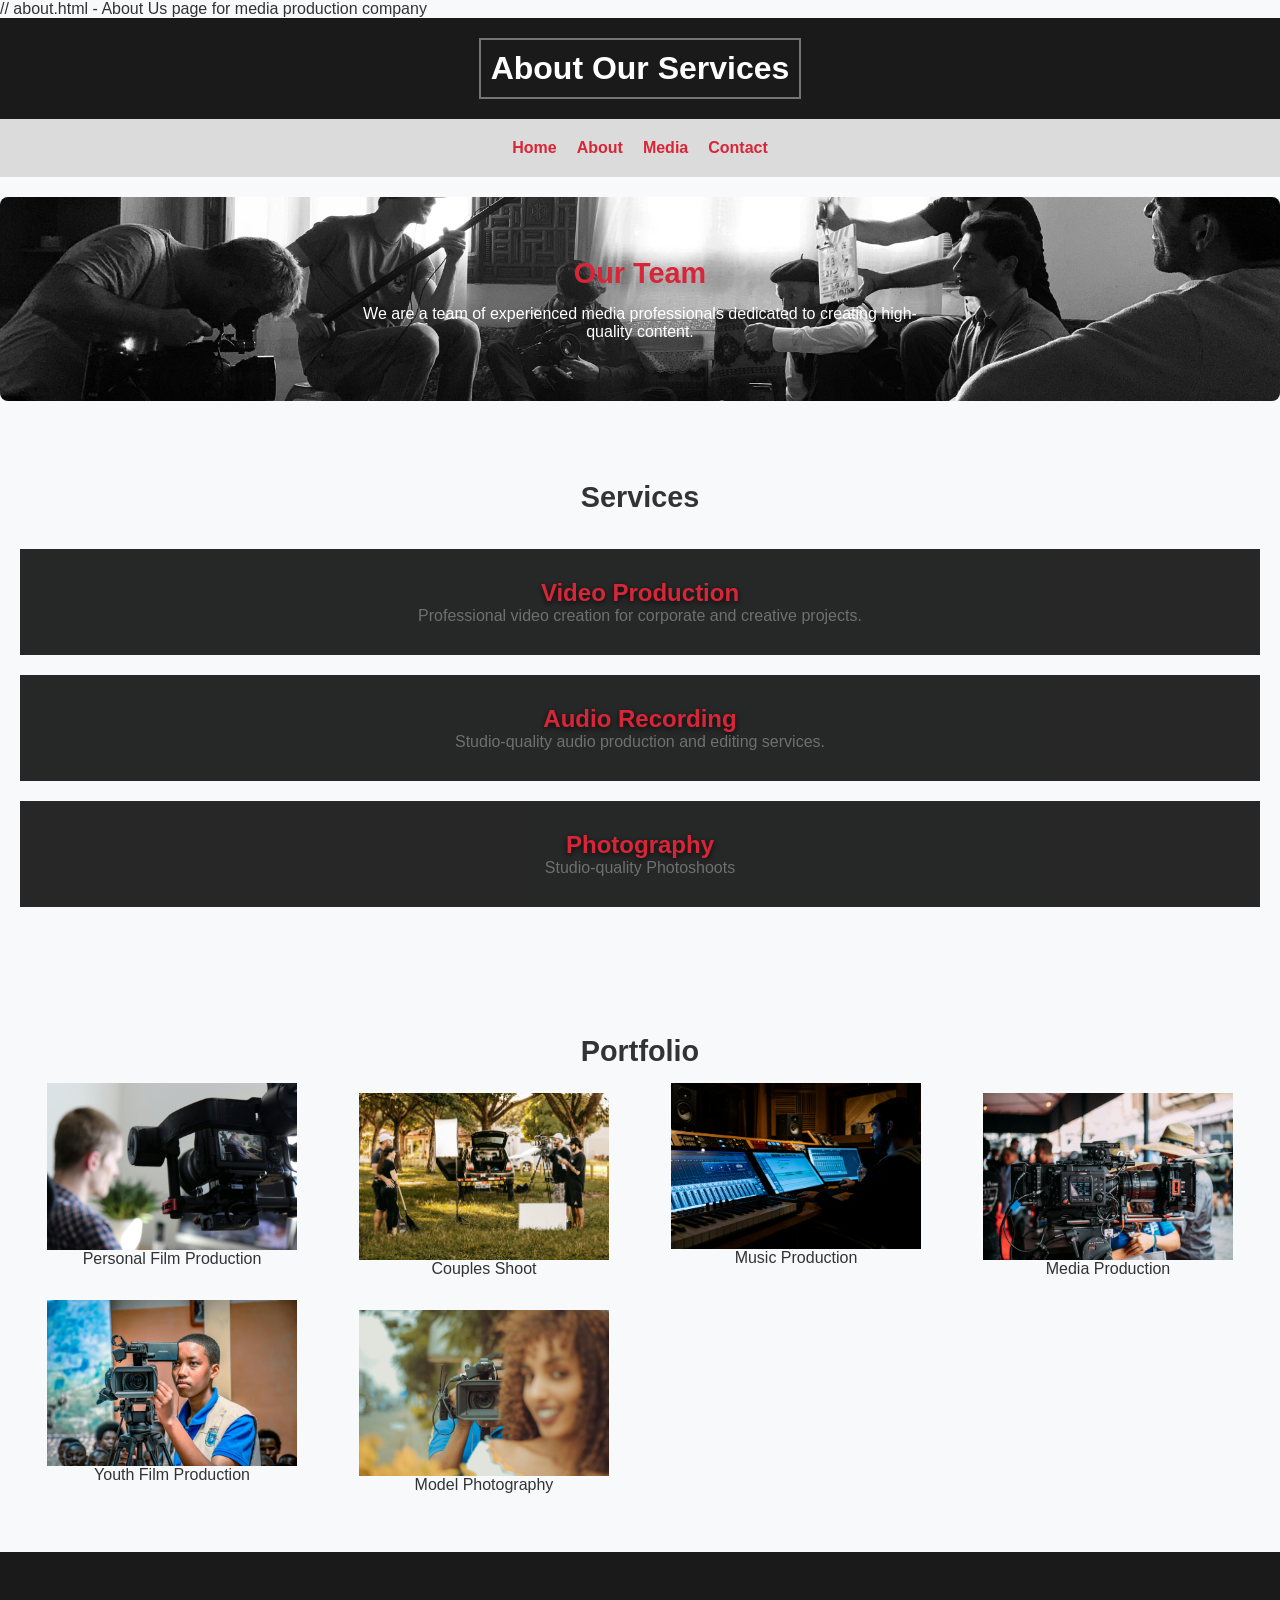
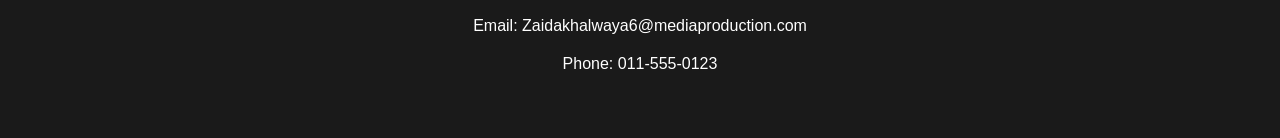
==== commit 2fdab928: "fix read me" ====
--- a/about.html
+++ b/about.html
@@ -1,3 +1,4 @@
+// about.html - About Us page for media production company
 <!DOCTYPE html>
 <html lang="en">
 <head>
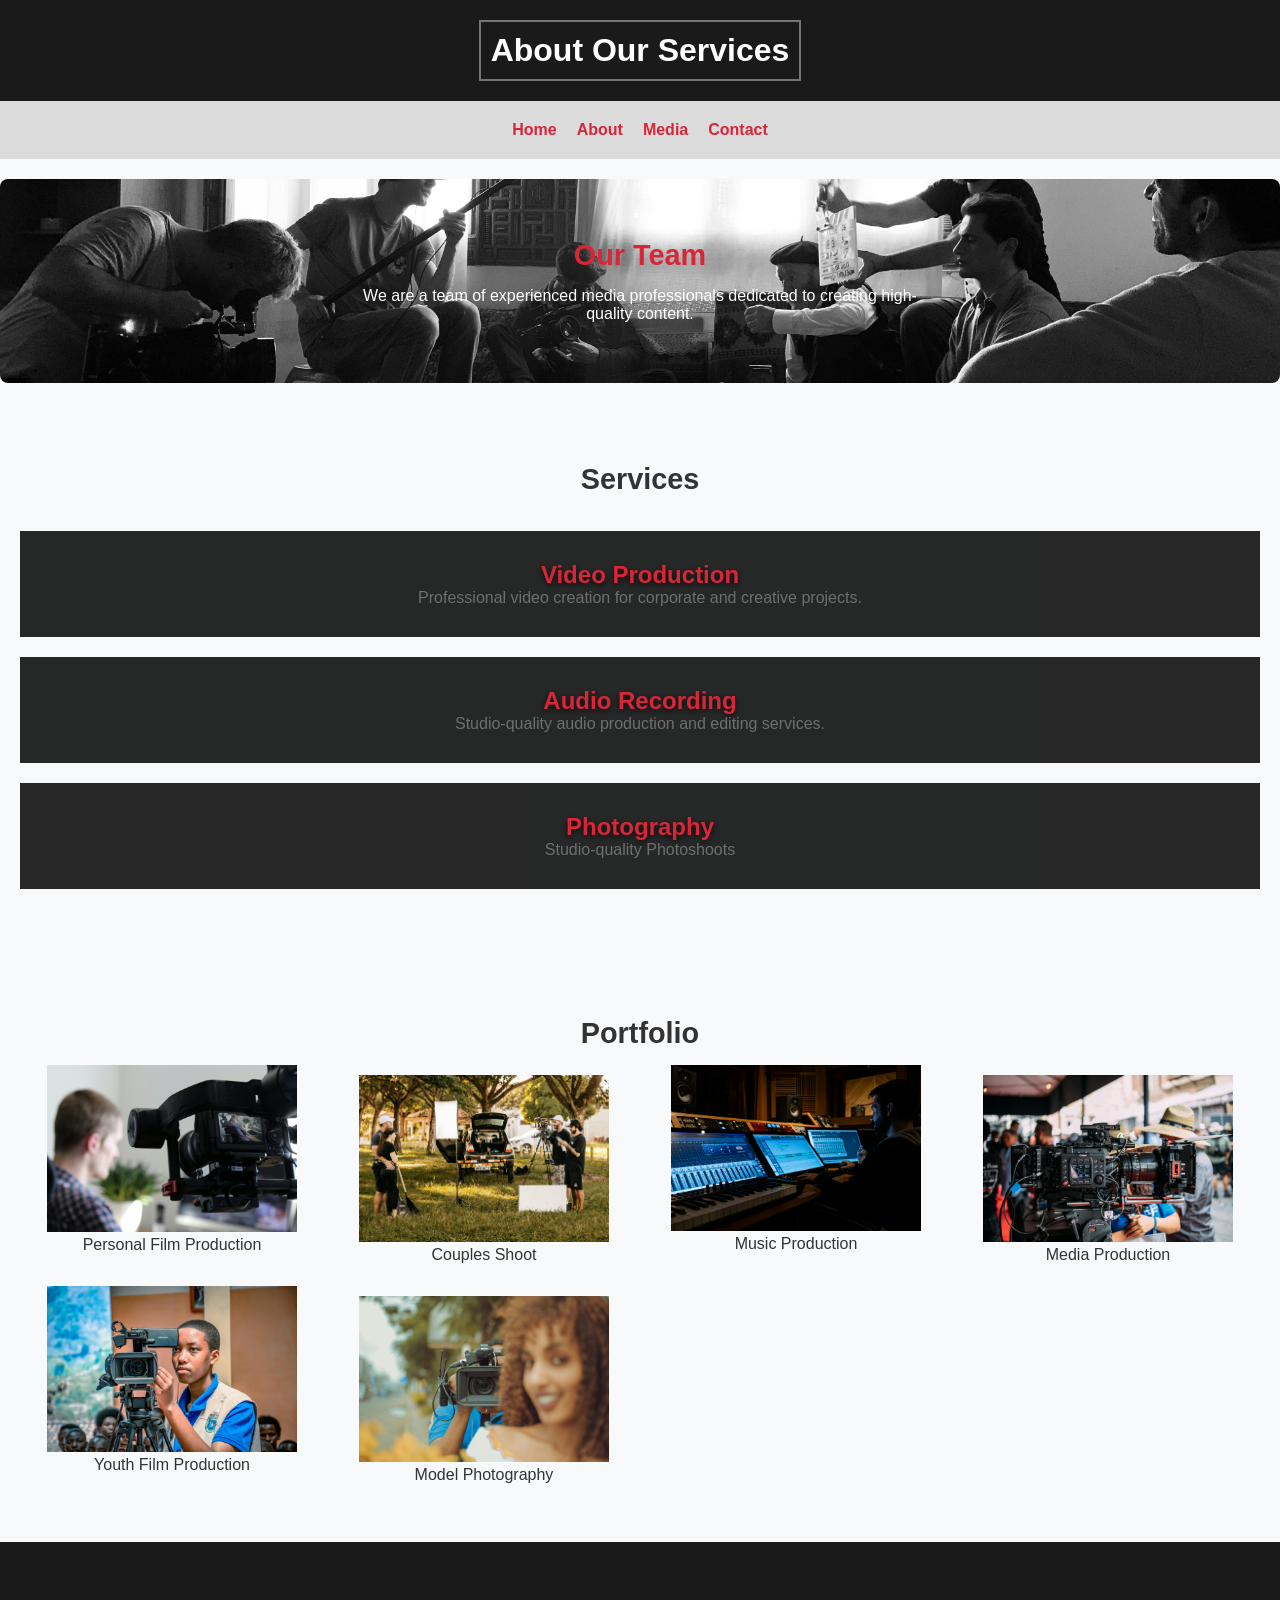
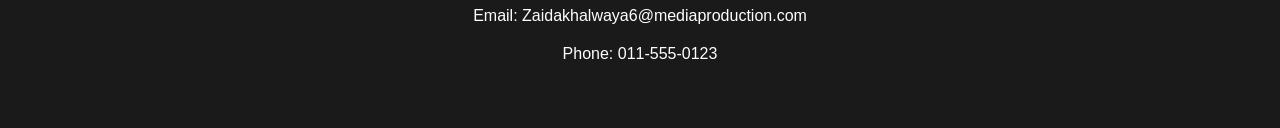
==== commit 8c33f922: "fix" ====
--- a/about.html
+++ b/about.html
@@ -1,4 +1,3 @@
-// about.html - About Us page for media production company
 <!DOCTYPE html>
 <html lang="en">
 <head>
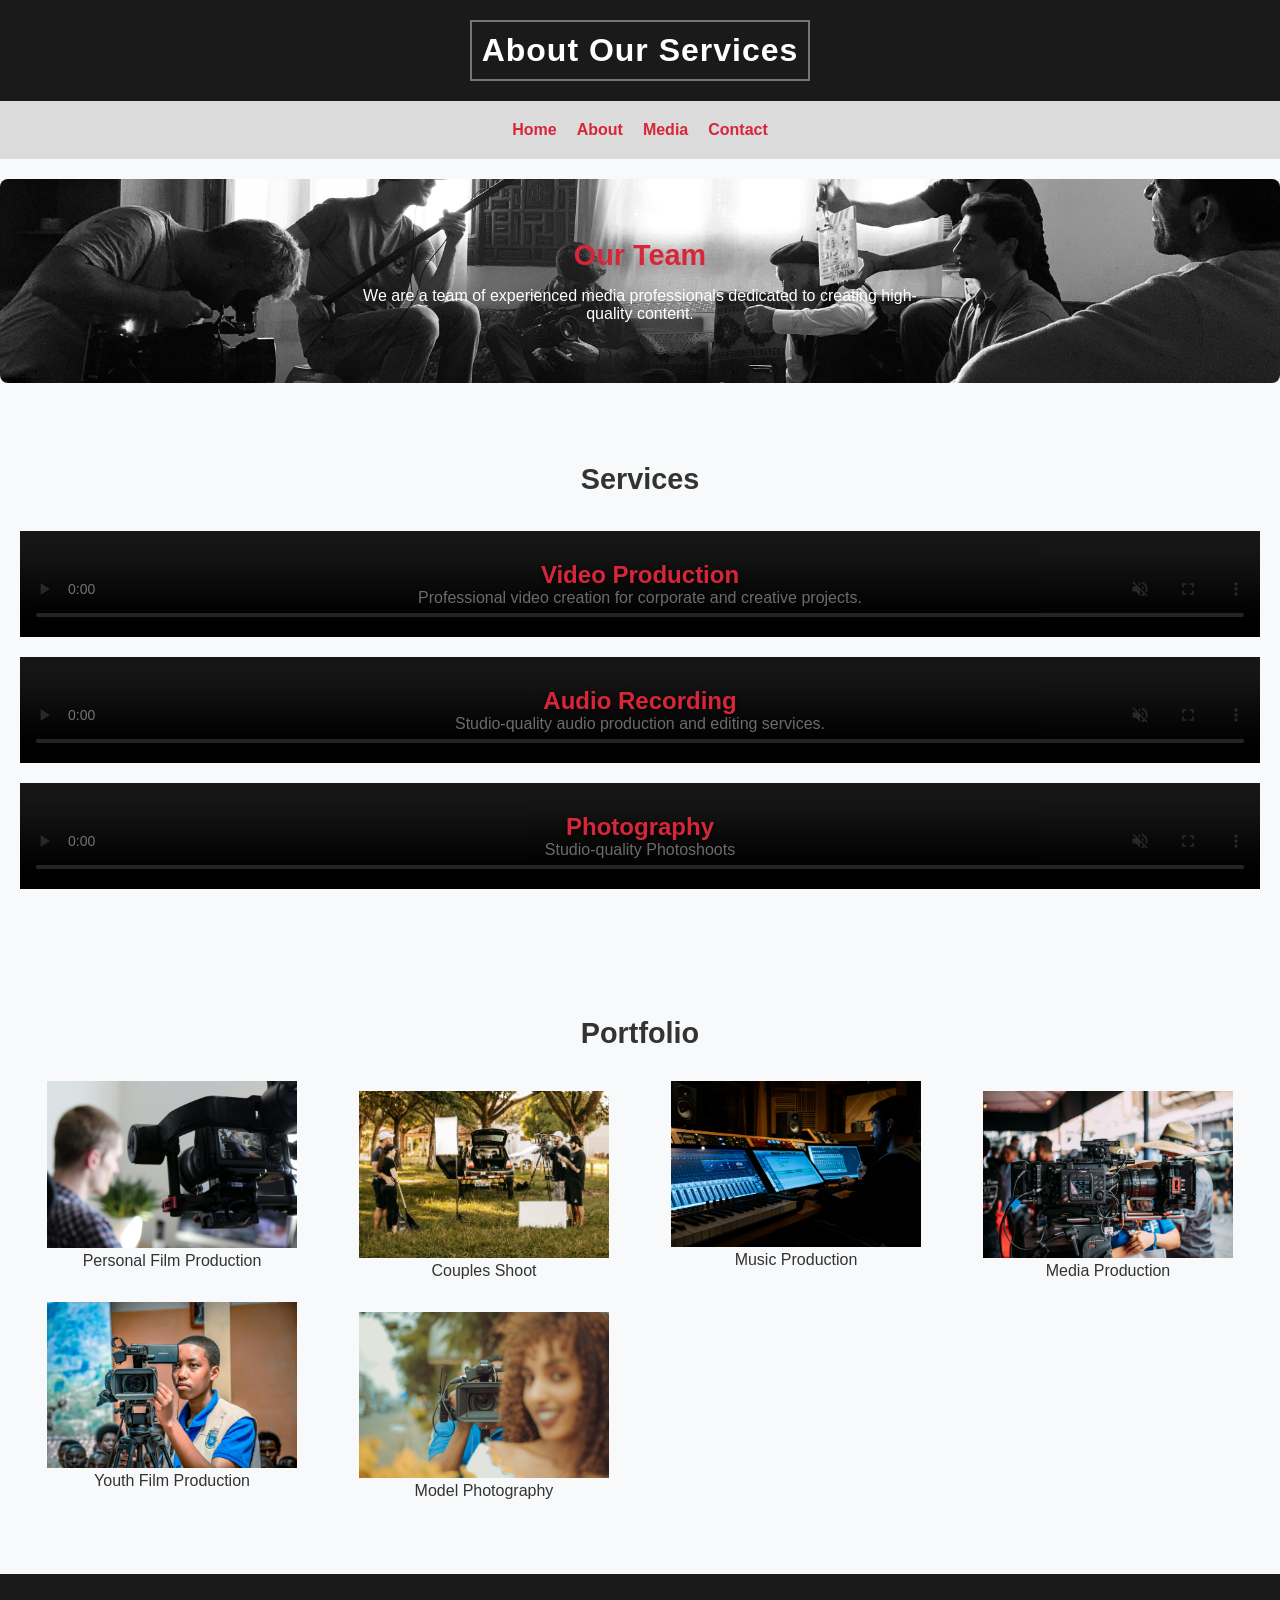
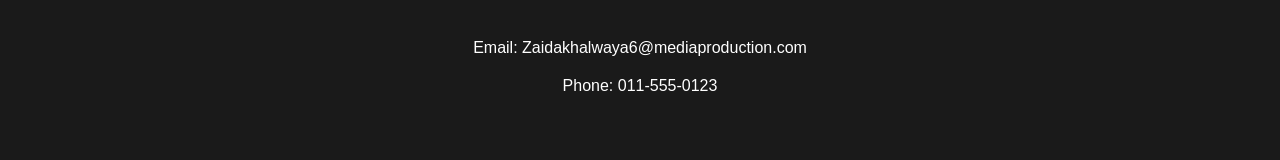
==== commit 06b62ea0: "fix to serve our ai masters" ====
--- a/about.html
+++ b/about.html
@@ -11,15 +11,15 @@
     <link rel="stylesheet" href="css/layout.css">
 </head>
 <body>
-    <header class="top">
+    <header class="top" id="site-header">
         <h1>About Our Services</h1>
     </header>
-    <nav class="nav">
-        <ul >
-                <li><a href="index.html">Home</a></li>
-                <li><a href="about.html">About</a></li>
-                <li><a href="media.html">Media</a></li>
-                <li><a href="contact.html">Contact</a></li>
+    <nav class="nav" id="main-nav">
+        <ul>
+            <li><a href="index.html">Home</a></li>
+            <li><a href="about.html">About</a></li>
+            <li><a href="media.html">Media</a></li>
+            <li><a href="contact.html">Contact</a></li>
         </ul>
     </nav>
 
@@ -37,9 +37,9 @@
         </div>
 
         <article class="service-card video-section">
-            <video autoplay muted loop playsinline>
+            <video autoplay muted loop playsinline controls>
                 <source src="media/videoPRO.mp4" type="video/mp4">
-                Your browser does not support the video tag.
+                <a href="media/videoPRO.mp4">Download our video production showcase</a>
             </video>
 
             <div class="content">
@@ -49,9 +49,9 @@
         </article>
 
         <article class="service-card audio-section">
-            <video autoplay muted loop playsinline>
+            <video autoplay muted loop playsinline controls>
                 <source src="media/audioPRO.mp4" type="video/mp4">
-                Your browser does not support the video tag.
+                <a href="media/audioPRO.mp4">Download our audio recording showcase</a>
             </video>
 
             <div class="content">
@@ -61,9 +61,9 @@
         </article>
 
         <article class="service-card img-section">
-            <video autoplay muted loop playsinline>
+            <video autoplay muted loop playsinline controls>
                 <source src="media/photoPRO1.mp4" type="video/mp4">
-                Your browser does not support the video tag.
+                <a href="media/photoPRO1.mp4">Download our photography showcase</a>
             </video>
 
             <div class="content">
@@ -77,35 +77,34 @@
            <h2>Portfolio</h2>
         <article>
             <div class="portfolio-grid">
-             
 
                 <figure>
-                    <img src="images/work1.jpg" alt="Portfolio image 1">
+                    <img src="images/work1.jpg" alt="Personal Film Production portfolio piece showing a behind-the-scenes film set">
                     <figcaption>Personal Film Production</figcaption>
                 </figure>
 
                 <figure>
-                    <img src="images/work2.jpg" alt="Portfolio image 2">
+                    <img src="images/work2.jpg" alt="Couples Shoot portfolio piece featuring a professional couples photography session">
                     <figcaption>Couples Shoot</figcaption>
                 </figure>
 
                 <figure>
-                    <img src="images/work3.jpg" alt="Portfolio image 3">
+                    <img src="images/work3.jpg" alt="Music Production portfolio piece showing a recording studio session">
                     <figcaption>Music Production</figcaption>
                 </figure>
 
                 <figure>
-                    <img src="images/work4.jpg" alt="Portfolio image 4">
+                    <img src="images/work4.jpg" alt="Media Production portfolio piece featuring a professional media project">
                     <figcaption>Media Production</figcaption>
                 </figure>
 
                 <figure>
-                    <img src="images/work5.jpg" alt="Portfolio image 5">
+                    <img src="images/work5.jpg" alt="Youth Film Production portfolio piece showcasing young filmmakers at work">
                     <figcaption>Youth Film Production</figcaption>
                 </figure>
 
                 <figure>
-                    <img src="images/work6.jpg" alt="Portfolio image 6">
+                    <img src="images/work6.jpg" alt="Model Photography portfolio piece featuring a professional model photoshoot">
                     <figcaption>Model Photography</figcaption>
                 </figure>
 
@@ -122,4 +121,4 @@
         </div>
     </footer>
 </body>
-</html>
+</html>
--- a/css/styles.css
+++ b/css/styles.css
@@ -1,3 +1,8 @@
+/* ==================================================
+   GLOBAL DESIGN TOKENS
+   Centralized color palette used throughout the site.
+   Update these values to change the theme consistently.
+================================================== */
 :root {
     --bg: #F8F9FA;
     --primary: #1A1A1A;
@@ -9,20 +14,36 @@
     --bg-secondary: #ECECEC;
 }
 
+/* ==================================================
+   CSS RESET
+   Removes browser default spacing and ensures
+   consistent sizing calculations across elements.
+================================================== */
 * {
     margin: 0;
     padding: 0;
     box-sizing: border-box;
 }
 
-html, body {
+/* ==================================================
+   PAGE DEFAULTS
+   Sets the site's font, colors, and ensures the
+   page always fills the viewport height.
+================================================== */
+html,
+body {
     font-family: Arial, sans-serif;
     background-color: var(--bg);
     color: var(--text);
     height: 100%;
-}
-
-/* Layout base */
+    margin: 0;
+}
+
+/* ==================================================
+   PAGE LAYOUT
+   Creates a sticky footer layout where the main
+   content expands to fill available space.
+================================================== */
 body {
     display: flex;
     flex-direction: column;
@@ -32,7 +53,11 @@
     flex: 1;
 }
 
-/* HEADER / NAV */
+/* ==================================================
+   SITE HEADER & NAVIGATION
+   Styles the top navigation area and interactive
+   menu links.
+================================================== */
 .top {
     background-color: var(--primary);
     color: white;
@@ -47,14 +72,49 @@
     text-decoration: none;
     color: var(--accent);
     font-weight: bold;
-    transition: color 0.3s ease;
-}
-
+    transition: color 0.3s ease, text-decoration 0.3s ease;
+}
+
+/* Visual feedback when users hover over links */
 .nav a:hover {
     color: black;
-}
-
-/* HERO */
+    text-decoration: underline;
+}
+
+/* ==================================================
+   ID SELECTOR — Main navigation styling
+   Uses an ID selector for the primary navigation
+   to demonstrate selector type variety.
+================================================== */
+#main-nav {
+    position: sticky;
+    top: 0;
+    z-index: 100;
+}
+
+#site-header {
+    letter-spacing: 1px;
+}
+
+/* ==================================================
+   ATTRIBUTE SELECTOR — External link styling
+   Targets links that start with "https" to
+   distinguish external links visually.
+================================================== */
+a[href^="https"] {
+    color: var(--accent-alt);
+}
+
+/* Styles required form fields with a visual indicator */
+input[required] {
+    border-left: 3px solid var(--accent);
+}
+
+/* ==================================================
+   HERO SECTION
+   Large banner area used to introduce the page
+   with a background image and highlighted text.
+================================================== */
 .hero {
     background-image: url("/images/bannerHomePage.jpg");
     background-size: cover;
@@ -64,15 +124,21 @@
     color: white;
 }
 
+/* Highlight heading using the brand accent color */
 .hero h2 {
     color: var(--accent);
 }
 
+/* Softer paragraph color for visual hierarchy */
 .hero p {
     color: #ccc;
 }
 
-/* CONTENT */
+/* ==================================================
+   MAIN CONTENT AREA
+   Provides spacing and readability for general
+   page content sections.
+================================================== */
 .content {
     padding: 40px 20px;
     border-radius: 8px;
@@ -82,12 +148,34 @@
     color: var(--primary);
 }
 
+/* Secondary text color improves readability */
 .content p {
-  
     color: var(--text-light);
 }
 
-/* TEAM */
+/* ==================================================
+   ADJACENT SIBLING COMBINATOR
+   Paragraphs immediately following h2 headings
+   get reduced top margin for tighter coupling.
+================================================== */
+h2 + p {
+    margin-top: 0;
+}
+
+/* ==================================================
+   GENERAL SIBLING COMBINATOR
+   Articles that follow an h2 within the same
+   parent receive consistent padding.
+================================================== */
+h2 ~ article {
+    padding: 1rem 0;
+}
+
+/* ==================================================
+   TEAM SECTION
+   Uses a background image to visually separate
+   the team information from the rest of the page.
+================================================== */
 .team-section {
     background-image: url("/images/bannerAboutPage.jpg");
     background-size: cover;
@@ -96,43 +184,55 @@
     color: white;
 }
 
-
-
 .team-section h2 {
     color: var(--accent);
 }
 
-/* SERVICE CARD OVERLAY */
-.service-card::before {
+/* ==================================================
+   SERVICE CARD OVERLAY
+   Adds a dark layer over background videos so
+   text remains readable regardless of video colors.
+   Uses ::after pseudo-element for the overlay.
+================================================== */
+.service-card::after {
     content: "";
     position: absolute;
     inset: 0;
-    background: rgba(0, 0, 0, 0.65);
-    z-index: 0;
-}
-
-/* TEXT */
+    background: rgba(0, 0, 0, 0.55);
+    z-index: 1;
+}
+
+/* ==================================================
+   SERVICE CARD TYPOGRAPHY
+   Controls readability and visual hierarchy of
+   service card content.
+================================================== */
 .service-card h3 {
     font-size: 1.5rem;
-    
-}
-
-
+}
 
 .service-card p {
     font-size: 1rem;
     opacity: 0.9;
 }
 
-/* MEDIA TEXT */
+/* ==================================================
+   MEDIA SECTION HEADINGS
+   Applies consistent branding and improves
+   visibility against media backgrounds.
+================================================== */
 .video-section h3,
 .audio-section h3,
 .img-section h3 {
     color: var(--accent);
-    text-shadow: 0 2px 6px rgba(0,0,0,0.8);
-}
-
-/* CLIENT */
+    text-shadow: 0 2px 6px rgba(0, 0, 0, 0.8);
+}
+
+/* ==================================================
+   CLIENT TESTIMONIALS / SHOWCASE
+   Creates card-like presentation for client
+   information and feedback.
+================================================== */
 .client {
     padding: 4rem 2rem;
     background-color: #f4f6f8;
@@ -143,33 +243,41 @@
     font-size: 2rem;
 }
 
+/* Card styling for client profiles or testimonials */
 .client figure {
     background: #fff;
     border: 1px solid #e0e0e0;
     border-radius: 12px;
-    box-shadow: 0 4px 6px rgba(0,0,0,0.05);
+    box-shadow: 0 4px 6px rgba(0, 0, 0, 0.05);
     transition: transform 0.3s ease, box-shadow 0.3s ease;
 }
 
+/* Circular profile images */
 .client img {
     border-radius: 50%;
     border: 3px solid #fff;
 }
 
-/* FORM BASE */
+/* ==================================================
+   FORM STYLING
+   Creates a clean, card-like appearance for
+   user input forms.
+================================================== */
 form {
     background-color: #f9f9f9;
     padding: 2rem;
     border-radius: 8px;
-    box-shadow: 0 4px 6px rgba(0,0,0,0.1);
-}
-
+    box-shadow: 0 4px 6px rgba(0, 0, 0, 0.1);
+}
+
+/* Shared styling for form fields */
 form input,
 form textarea {
     border: 1px solid #000;
     border-radius: 4px;
 }
 
+/* Primary call-to-action button */
 form button {
     border: none;
     border-radius: 4px;
@@ -178,7 +286,11 @@
     transition: all 0.3s ease;
 }
 
-/* VALIDATION */
+/* ==================================================
+   FORM VALIDATION FEEDBACK
+   Provides immediate visual indication of whether
+   user input is valid or invalid.
+================================================== */
 form input:valid,
 form textarea:valid,
 form select:valid {
@@ -191,15 +303,23 @@
     border: 2px solid red;
 }
 
+/* Small press animation when button is clicked */
 form button:active {
     transform: scale(0.98);
 }
 
+/* Hover effect for submit button */
 form button:hover {
+    background-color: #a61b2a;
     opacity: 0.9;
-}
-
-/* FOOTER */
+    transform: scale(1.05);
+}
+
+/* ==================================================
+   FOOTER
+   Uses the primary brand color to visually anchor
+   the bottom of the page.
+================================================== */
 .bottom {
     background-color: var(--primary);
     color: white;
--- a/css/animations.css
+++ b/css/animations.css
@@ -1,55 +1,38 @@
 /* =========================
-   NAV ANIMATION
+   HOVER ANIMATIONS
+   Unified hover effects for
+   interactive elements across
+   the site.
 ========================= */
 
-.nav a:hover {
-    color: black;
-    text-decoration: underline;
-}
-
-/* =========================
-   HOVER ANIMATIONS
-========================= */
-
-/* FIXED: unified hover system (no conflicting transforms) */
-.service-section article:hover,
-.portfolio-grid img:hover {
-    transform: translateY(-5px);
+/* Service cards lift on hover */
+.service-section article:hover {
+    transform: translateY(-5px) scale(1.03);
     box-shadow: 0 28px 20px rgba(0,0,0,0.15);
     transition: transform 0.3s ease, box-shadow 0.3s ease;
 }
 
-/* Portfolio image transition */
+/* Portfolio image hover — smooth scale effect */
 .portfolio-grid img {
     transition: transform 0.6s ease;
 }
 
-/* IMPORTANT FIX: removed conflicting scale(1.4) */
-.service-section article:hover {
-    transform: translateY(-5px) scale(1.03);
-}
-
-/* Portfolio hover */
 .portfolio-grid img:hover {
     transform: scale(1.05);
 }
 
-/* Client hover */
+/* Client testimonial cards lift on hover */
 .client figure:hover {
     transform: translateY(-5px);
     box-shadow: 0 10px 15px rgba(0,0,0,0.1);
     border-color: #ccc;
 }
 
-/* Button hover */
-button:hover {
-    background-color: #a61b2a;
-    transform: scale(1.05);
-    transition: all 0.3s ease;
-}
-
 /* =========================
-   SERVICE CARD FIX (ADDED)
+   SERVICE CARD ANIMATION
+   Smooth entrance and hover
+   effects for video service
+   cards.
 ========================= */
 
 .service-card {
@@ -58,39 +41,22 @@
     transition: transform 0.3s ease, box-shadow 0.3s ease;
 }
 
-/* video background */
-.service-card video {
-    position: absolute;
-    inset: 0;
-    width: 100%;
-    height: 100%;
-    object-fit: cover;
-    z-index: 0;
+/* Hover effect — card lifts and scales slightly */
+.service-card:hover {
+    transform: translateY(-8px) scale(1.03);
+    box-shadow: 0 20px 30px rgba(0, 0, 0, 0.25);
 }
 
-/* dark overlay */
-.service-card::after {
-    content: "";
-    position: absolute;
-    inset: 0;
-    background: rgba(0, 0, 0, 0.55);
-    z-index: 1;
-}
-
-/* text layer fix */
+/* Text layer sits above the video and overlay */
 .service-card .content {
     position: relative;
     z-index: 2;
 }
 
-/* hover effect */
-.service-card:hover {
-    transform: translateY(-8px) scale(1.03);
-    box-shadow: 0 20px 30px rgba(0, 0, 0, 0.25);
-}
-
 /* =========================
    FLOAT ANIMATIONS
+   Subtle floating effect for
+   headings to add visual life.
 ========================= */
 
 .hero h2,
@@ -107,6 +73,9 @@
 
 /* =========================
    HAT BOUNCE
+   Logo entrance animation —
+   bounces in from above with
+   rotation and scale.
 ========================= */
 
 .hat {
@@ -135,6 +104,8 @@
 
 /* =========================
    FADE SLIDE UP
+   Staggered entrance animation
+   for section headings.
 ========================= */
 
 .location h2 {
@@ -179,13 +150,15 @@
     animation-delay: 0.02s;
 }
 
-/* even offset */
+/* Even portfolio items get a slight offset for visual rhythm */
 .portfolio-grid figure:nth-child(even) {
     transform: translateY(10px);
 }
 
 /* =========================
    KEYFRAMES
+   Shared animation keyframes
+   used throughout the site.
 ========================= */
 
 @keyframes fadeSlideUp {
--- a/css/layout.css
+++ b/css/layout.css
@@ -1,164 +1,181 @@
-/* general layout */
-    html, body {
-        height: 100%;
-        margin: 0;
-    }
-
-    body {
-        display: flex;
-        flex-direction: column;
-    }
-
-    main {
+/* ==================================================
+   PAGE STRUCTURE
+   Creates a full-height layout and allows the footer
+   to stay at the bottom when content is short.
+   Note: body flex and main flex are defined in
+   styles.css to avoid duplication.
+================================================== */
+
+/* ==================================================
+   HEADER
+   Aligns the logo and company title horizontally
+   and centers them within the page.
+================================================== */
+.top {
+    padding: 20px;
+    display: flex;
+    gap: 20px;
+    justify-content: center;
+}
+
+/* Company title styling */
+.top h1 {
+    display: flex;
+    justify-content: center;
+    margin: 0;
+    align-items: center;
+    padding: 10px;
+    border: 2px solid rgb(116, 116, 116);
+}
+
+/* Controls logo size and spacing */
+.top img {
+    padding: 2px;
+    width: 80px;
+}
+
+/* ==================================================
+   NAVIGATION
+   Displays menu items in a horizontal layout and
+   provides spacing between links.
+================================================== */
+.nav ul {
+    display: flex;
+    justify-content: center;
+    padding: 20px;
+}
+
+.nav a {
+    margin: 0 10px;
+}
+
+/* ==================================================
+   HOMEPAGE LAYOUT
+   Splits the page into hero and content sections
+   using a flexible vertical layout.
+================================================== */
+.homepage {
+    min-height: 100vh;
+    display: flex;
+    flex-direction: column;
+    gap: 10px;
+}
+
+/* Main banner section used to capture attention */
+.hero {
+    flex: 2;
+    display: flex;
+    flex-direction: column;
+    justify-content: center;
+    align-items: center;
+    text-align: center;
+    padding: 10px 15px;
+    margin: 0;
+}
+
+/* Supporting content section below the hero */
+.content {
     flex: 1;
-}
-
-    .top {
-        padding: 20px;
-        display: flex;
-        gap: 20px;
-        justify-content: center;
-    }
-
-    .top h1 {
-        display: flex;
-        justify-content: center;
-        margin: 0;
-        align-items: center;
-        padding: 10px;
-        border:2px solid rgb(116, 116, 116);
-    }
-
-    .top img{
-        padding: 2px;
-        width: 80px;
-       
-
-    }
-    
-
-    .nav ul{
-        display: flex;
-        justify-content: center;
-        padding: 20px;
-    }
-
-    .nav a{
-        margin: 0 10px;
-    }
-
-/**** Main homepage(index.html) Layout ****/
-    .homepage {
-        min-height: 100vh;
-        display: flex;
-        flex-direction: column;
-        gap: 10px;
-    }
-
-    .hero {
-        flex: 2;
-        display: flex;
-        flex-direction: column;
-        justify-content: center;    
-        align-items: center;          
-        text-align: center;
-        padding: 10px 15px;
-        margin: 0;
-    }
-
-    .content {
-        flex: 1;                    
-        display: flex;
-        flex-direction: column;
-        justify-content: center;
-        align-items: center;
-        text-align: center;
-        padding: 10px;
-    }
-
-
-/*****  about.html Layout ********/
-
-    .portfolio-grid img {
-        max-width: 250px; 
-        width: 100%;
-        height: auto;
-        object-fit: cover;
-    }
-
-
-    .team-section {
-        padding: 60px 20px;
-        display: flex;
-        justify-content: center;  
-        align-items: center;     
-        text-align: center;
-    }
-
-    .team-section article {
-        max-width: 600px;  
-    }
-
-
-/*Service Section */
-
-
-    .service-section {
-        display: grid;
-        grid-auto-rows: auto;
-        gap: 20px;
-        padding: 60px 20px;
-        justify-items: center;
-    }
-
-    .service {
-        display: grid;
-        place-items: center;
-    }
-
-/* Cards THE BRAIN OF BACKGROUND*/
-    .service-card {
-        display: grid;
-        position: relative;
-        overflow: hidden;
-        width: 100%;
-        border-radius: 0;
-        padding: 30px;
-        text-align: center;
-    }
-/* Video background THE BRAIN OF BACKGROUND**/
-    .service-card video {
-        position: absolute;
-        inset: 0;
-        width: 100%;
-        height: 100%;
-        object-fit: cover;
-        z-index: 0;
-    }
-
-
-    .video-section,
-    .audio-section,
-    .img-section {
-        display: flex;
-        flex-direction: column;   
-        justify-content: center;  
-        align-items: center;  
-        text-align: center;       
-        padding: 20px;
-    }
-
-
-
-
-/* Portfolio Grid */
-/* Portfolio Section */
+    display: flex;
+    flex-direction: column;
+    justify-content: center;
+    align-items: center;
+    text-align: center;
+    padding: 10px;
+}
+
+/* ==================================================
+   ABOUT PAGE
+   Team and portfolio presentation styles.
+================================================== */
+
+/* Prevents portfolio images from becoming too large */
+.portfolio-grid img {
+    max-width: 250px;
+    width: 100%;
+    height: auto;
+    object-fit: cover;
+}
+
+/* Centers team information over the banner area */
+.team-section {
+    padding: 60px 20px;
+    display: flex;
+    justify-content: center;
+    align-items: center;
+    text-align: center;
+}
+
+/* Improves readability by limiting line length */
+.team-section article {
+    max-width: 600px;
+}
+
+/* ==================================================
+   SERVICES SECTION
+   Displays service offerings in a responsive grid.
+================================================== */
+.service-section {
+    display: grid;
+    grid-auto-rows: auto;
+    gap: 20px;
+    padding: 60px 20px;
+    justify-items: center;
+}
+
+.service {
+    display: grid;
+    place-items: center;
+}
+
+/* ==================================================
+   SERVICE CARDS
+   Creates a container for media backgrounds and
+   overlayed content.
+================================================== */
+.service-card {
+    display: grid;
+    position: relative;
+    overflow: hidden;
+    width: 100%;
+    border-radius: 0;
+    padding: 30px;
+    text-align: center;
+}
+
+/* Makes background videos cover the entire card */
+.service-card video {
+    position: absolute;
+    inset: 0;
+    width: 100%;
+    height: 100%;
+    object-fit: cover;
+    z-index: 0;
+}
+
+/* Centers content within media service cards */
+.video-section,
+.audio-section,
+.img-section {
+    display: flex;
+    flex-direction: column;
+    justify-content: center;
+    align-items: center;
+    text-align: center;
+    padding: 20px;
+}
+
+/* ==================================================
+   PORTFOLIO SECTION
+   Responsive grid used to showcase projects.
+================================================== */
 .portfolio-section {
     padding: 3rem 2rem;
     text-align: center;
 }
 
-/* Grid container */
+/* Automatically adjusts number of columns
+   based on available screen width */
 .portfolio-grid {
     display: grid;
     grid-template-columns:
@@ -166,7 +183,6 @@
     gap: 2rem;
 }
 
-
 .portfolio-grid h2 {
     text-align: center;
     font-size: 1.8rem;
@@ -178,235 +194,261 @@
     border-radius: 8px;
 }
 
-
-/* Mobile */
+/* Single-column layout for smaller screens */
 @media (max-width: 600px) {
     .portfolio-grid {
-        grid-template-columns: 1fr; 
+        grid-template-columns: 1fr;
     }
 }
 
-/* Media.HTML*/
-/* Video & Audio Sections AND LOCATION + CLIENTS*/
-
-    section {
-        padding: 20px;
-        margin: 20px 0;
-        border-radius: 8px;
+/* ==================================================
+   SHARED SECTION STYLING
+   Provides consistent spacing for major sections.
+================================================== */
+section {
+    padding: 20px;
+    margin: 20px 0;
+    border-radius: 8px;
+}
+
+section h2 {
+    font-size: 1.8rem;
+    margin-bottom: 15px;
+    text-align: center;
+}
+
+/* ==================================================
+   VIDEO SHOWCASE
+   Displays multiple videos side by side.
+================================================== */
+.video-showcase {
+    text-align: center;
+    padding: 20px 0;
+}
+
+.video-showcase h2 {
+    margin-bottom: 20px;
+}
+
+.video-showcase video {
+    display: inline-block;
+    width: 45%;
+    margin: 0 10px;
+    height: auto;
+    border-radius: 5px;
+}
+
+/* ==================================================
+   AUDIO SHOWCASE
+   Provides a dedicated area for audio samples.
+================================================== */
+.audio-sample {
+    display: block;
+    text-align: center;
+    padding: 20px 0;
+    background-color: #555;
+}
+
+.audio-sample h2 {
+    margin-bottom: 20px;
+    color: #ffffff;
+}
+
+.audio-sample audio {
+    display: block;
+    margin: 0 auto 10px;
+    width: 60%;
+    max-width: 500px;
+}
+
+.audio-sample p {
+    margin: 0;
+    font-size: 1rem;
+    color: #e0e0e0;
+}
+
+/* ==================================================
+   LOCATION SECTION
+   Displays business location and embedded map.
+================================================== */
+.location {
+    padding: 20px 0;
+}
+
+.location h2 {
+    text-align: center;
+    font-size: 2.2rem;
+    letter-spacing: 2px;
+    text-transform: uppercase;
+    margin-bottom: 20px;
+    color: #222;
+}
+
+/* Full-width embedded map */
+.location iframe {
+    width: 100vw;
+    height: 200px;
+    border: 0;
+    display: block;
+}
+
+.location p {
+    text-align: center;
+    margin-top: 10px;
+    color: #555;
+}
+
+/* ==================================================
+   CLIENT TESTIMONIALS
+   Displays client feedback in responsive cards.
+================================================== */
+.client article {
+    display: flex;
+    flex-wrap: wrap;
+    flex-direction: row;
+    justify-content: center;
+    gap: 2rem;
+    max-width: 1000px;
+    margin: 0 auto;
+}
+
+/* Forces heading onto its own row */
+.client h2 {
+    flex: 0 0 100%;
+    text-align: center;
+    margin-bottom: 1rem;
+    position: relative;
+}
+
+.client figure {
+    padding: 2rem;
+    width: 300px;
+    text-align: center;
+    margin: 0;
+}
+
+/* Circular client profile images */
+.client img {
+    width: 100px;
+    height: 100px;
+    object-fit: cover;
+    margin-bottom: 1rem;
+}
+
+/* Stack testimonial cards on smaller screens */
+@media (max-width: 600px) {
+    .client figure {
+        width: 100%;
     }
-
-    section h2 {
-        font-size: 1.8rem;
-        margin-bottom: 15px;
-        text-align: center;
-    }
-
-/* Video section*/
-    .video-showcase {
-        text-align: center;
-        padding: 20px 0;
-    }
-
-    .video-showcase h2 {
-        margin-bottom: 20px;
-    }
-
-    .video-showcase video {
-        display: inline-block; 
-        width: 45%;          
-        margin: 0 10px;        
-        height: auto;
-        border-radius: 5px;
-    }
-
-/* Audio section*/
-    .audio-sample {
-        display: block;
-        text-align: center;     
-        padding: 20px 0;
-        background-color: #555;
-    }
-
-    .audio-sample h2 {
-        margin-bottom: 20px;
-        color: #ffffff;
-        
-    }
-
-    .audio-sample audio {
-        display: block;           
-        margin: 0 auto 10px;     
-        width: 60%;               
-        max-width: 500px;         
-    }
-
-    .audio-sample p {
-        margin: 0;              
-        font-size: 1rem;
-        color: #e0e0e0;
-    }
-
-/*location*/
-
-    .location h2 {
-        text-align: center;
-        font-size: 2.2rem;
-        letter-spacing: 2px;
-        text-transform: uppercase;
-        margin-bottom: 20px;
-        color: #222;
-    }
-
-    .location {
-        padding: 20px 0;
-    }
-
-    .location iframe {
-        width: 100vw; 
-        height: 200px;
-        border: 0;
-        display: block;
-    }
-
-
-    .location p {
-        text-align: center;
-        margin-top: 10px;
-        color: #555;
-    }
-    
-/* General section styling */
-
-        .client article {
-            display: flex;
-            flex-wrap: wrap;           
-            flex-direction: row;      
-            justify-content: center;  
-            gap: 2rem;                
-            max-width: 1000px;        
-            margin: 0 auto;            
-        }
-
-
-        .client h2 {
-            flex: 0 0 100%; 
-            text-align: center;
-            margin-bottom: 1rem;
-            position: relative;
-        }
-
-        .client figure {
-            padding: 2rem;
-            width: 300px; 
-            text-align: center;
-            margin: 0; 
-        }
-
- 
-        .client img {
-            width: 100px;
-            height: 100px;
-            object-fit: cover;  
-            margin-bottom: 1rem;
-        }
-
-        @media (max-width: 600px) {
-            .client figure {
-                width: 100%; 
-            }
-        }
-
-/* contact.html **/
-    .form-main {
-        display: flex;
-        justify-content: center;  
-        gap: 2rem;
-        padding: 2rem;
-        align-items: flex-start;
-}
-   
- 
-
-    .input, .gender-input, .message-input, .service-input {
-        display: flex;
-        flex-direction: column;
-        margin-bottom: 1rem;  
-    }
-
-
-
-    form {
-        display: flex;
-        flex-direction: column;
-        align-items: center; 
-        max-width: 500px;  
-        width: 100%;            
-    }
-
-    
-    legend {
-            display: block;
-            width: 100%;
-            text-align: center;
-            font-size: 1.5rem;
-            font-weight: bold;
-            margin-bottom: 20px;
-        }
-
-    fieldset {
-        display: grid;
-        grid-template-columns: repeat(auto-fit, minmax(250px, 1fr));
-        gap: 15px;
-        padding: 20px;
-    }
-
-    label {
-        margin-bottom: 1rem;
-        font-weight: 500;
-    }
-
-    form div {
-        margin-bottom: 1rem;
-    }
-
-    .radio-options {
-        display: flex;
-        gap: 1rem;
-        align-items: center;
-    }
-    .radio-options input[type="radio"] {
-        margin:0; 
-    }
-
-    textarea {
+}
+
+/* ==================================================
+   CONTACT PAGE
+   Layout and styling for the contact form.
+================================================== */
+.form-main {
+    display: flex;
+    justify-content: center;
+    gap: 2rem;
+    padding: 2rem;
+    align-items: flex-start;
+}
+
+/* Consistent spacing for form controls */
+.input,
+.gender-input,
+.message-input,
+.service-input {
+    display: flex;
+    flex-direction: column;
+    margin-bottom: 1rem;
+}
+
+/* Centers the form and limits maximum width */
+form {
+    display: flex;
+    flex-direction: column;
+    align-items: center;
+    max-width: 500px;
+    width: 100%;
+}
+
+/* Form title styling */
+legend {
+    display: block;
+    width: 100%;
+    text-align: center;
+    font-size: 1.5rem;
+    font-weight: bold;
+    margin-bottom: 20px;
+}
+
+/* Responsive form field layout */
+fieldset {
+    display: grid;
+    grid-template-columns:
+        repeat(auto-fit, minmax(250px, 1fr));
+    gap: 15px;
+    padding: 20px;
+}
+
+label {
+    margin-bottom: 1rem;
+    font-weight: 500;
+}
+
+form div {
+    margin-bottom: 1rem;
+}
+
+/* Aligns radio buttons horizontally */
+.radio-options {
+    display: flex;
+    gap: 1rem;
+    align-items: center;
+}
+
+/* Attribute selector for radio button accent color */
+.radio-options input[type="radio"] {
+    margin: 0;
+    accent-color: var(--accent);
+}
+
+/* Allows users to resize message field vertically */
+textarea {
     min-height: 60px;
     resize: vertical;
-    }
-
-    form input, form textarea {
-        padding: 0.5rem;
-    }
-
-    form input[type="text"],
-    form input[type="email"],
-    form input[type="tel"],
-    form textarea {
-        width: 100%;
-    }
-
-    form button {
-        padding: 0.7rem 1.5rem;
-        margin-top: 1rem;
-    }
-
-
-
-    footer > div.bottom {
+}
+
+form input,
+form textarea {
+    padding: 0.5rem;
+}
+
+/* Makes text-based inputs span full width */
+form input[type="text"],
+form input[type="email"],
+form input[type="tel"],
+form textarea {
+    width: 100%;
+}
+
+/* Submit button spacing */
+form button {
+    padding: 0.7rem 1.5rem;
+    margin-top: 1rem;
+}
+
+/* ==================================================
+   FOOTER
+   Simple centered footer content.
+================================================== */
+footer > div.bottom {
     text-align: center;
     padding: 55px;
 }
 
-    .bottom p{
-        margin: 0 10px;
-        padding: 10px;
-    }
+.bottom p {
+    margin: 0 10px;
+    padding: 10px;
+}
